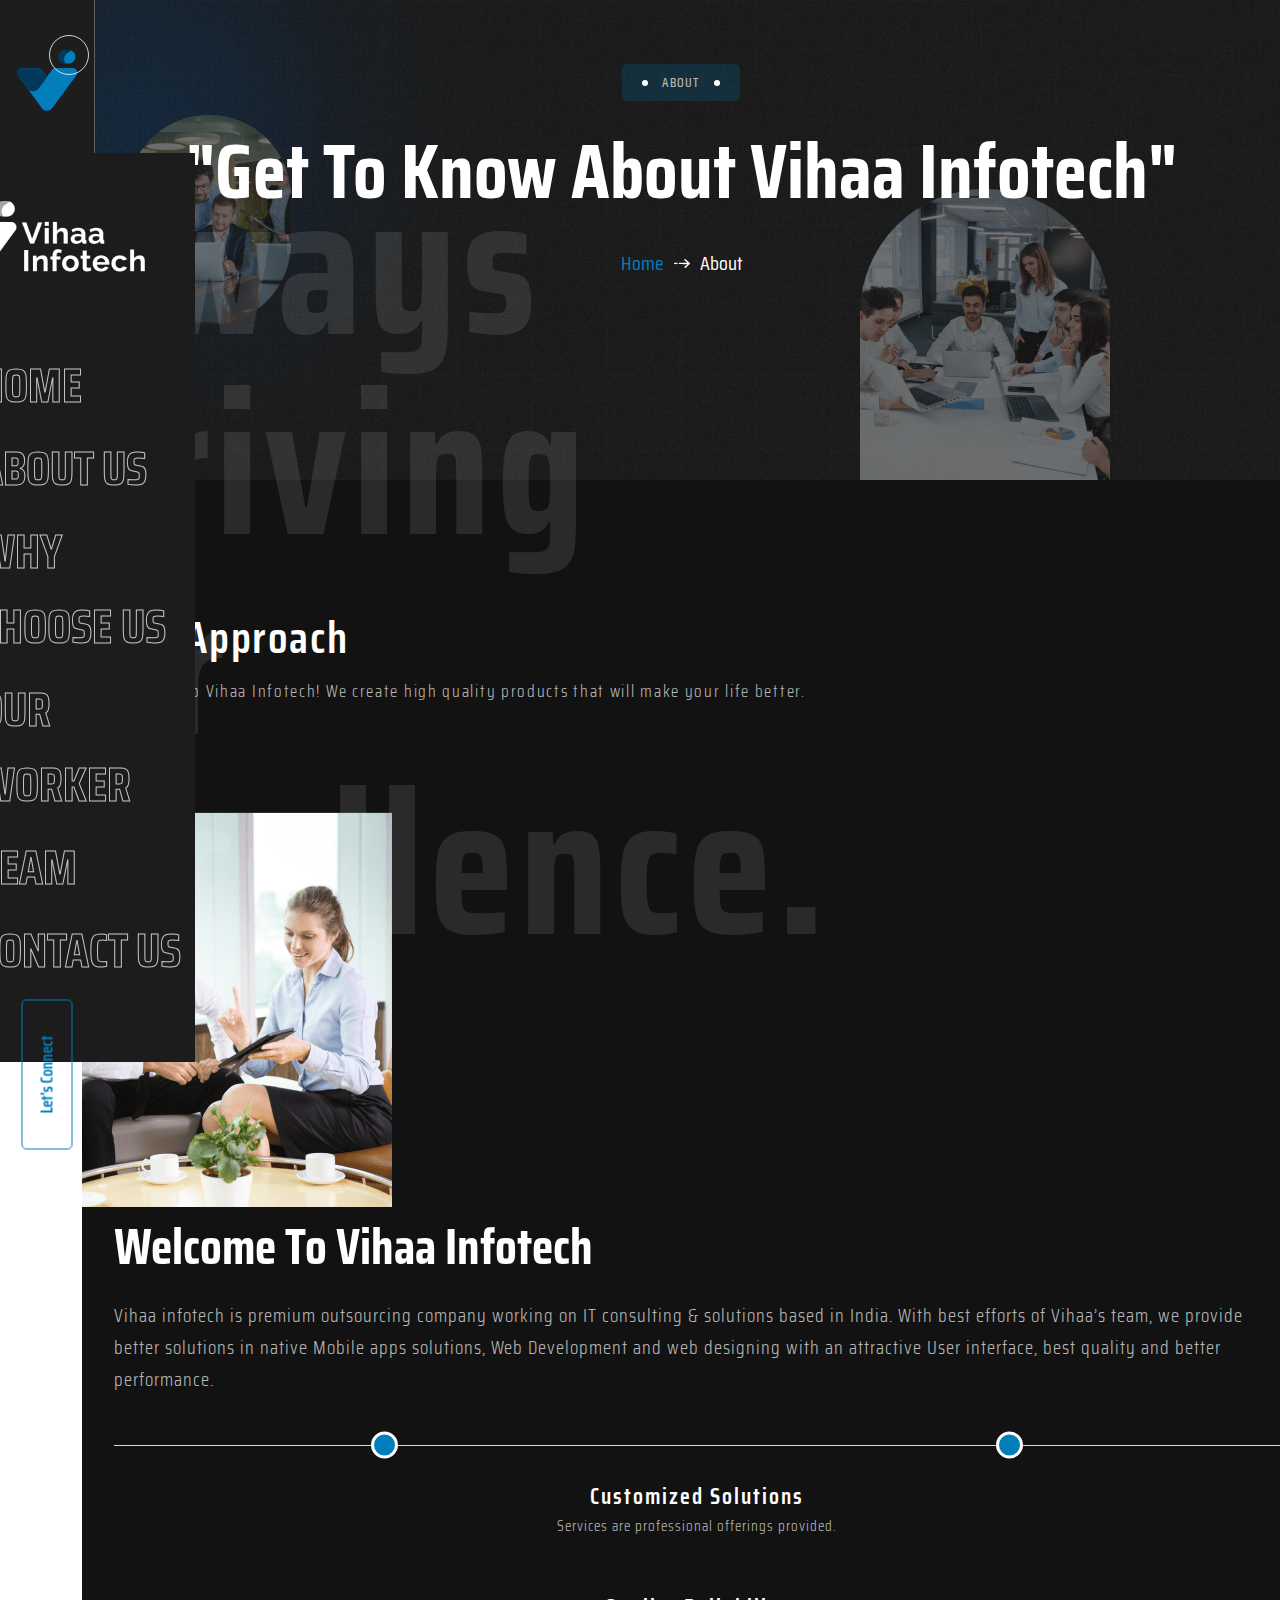
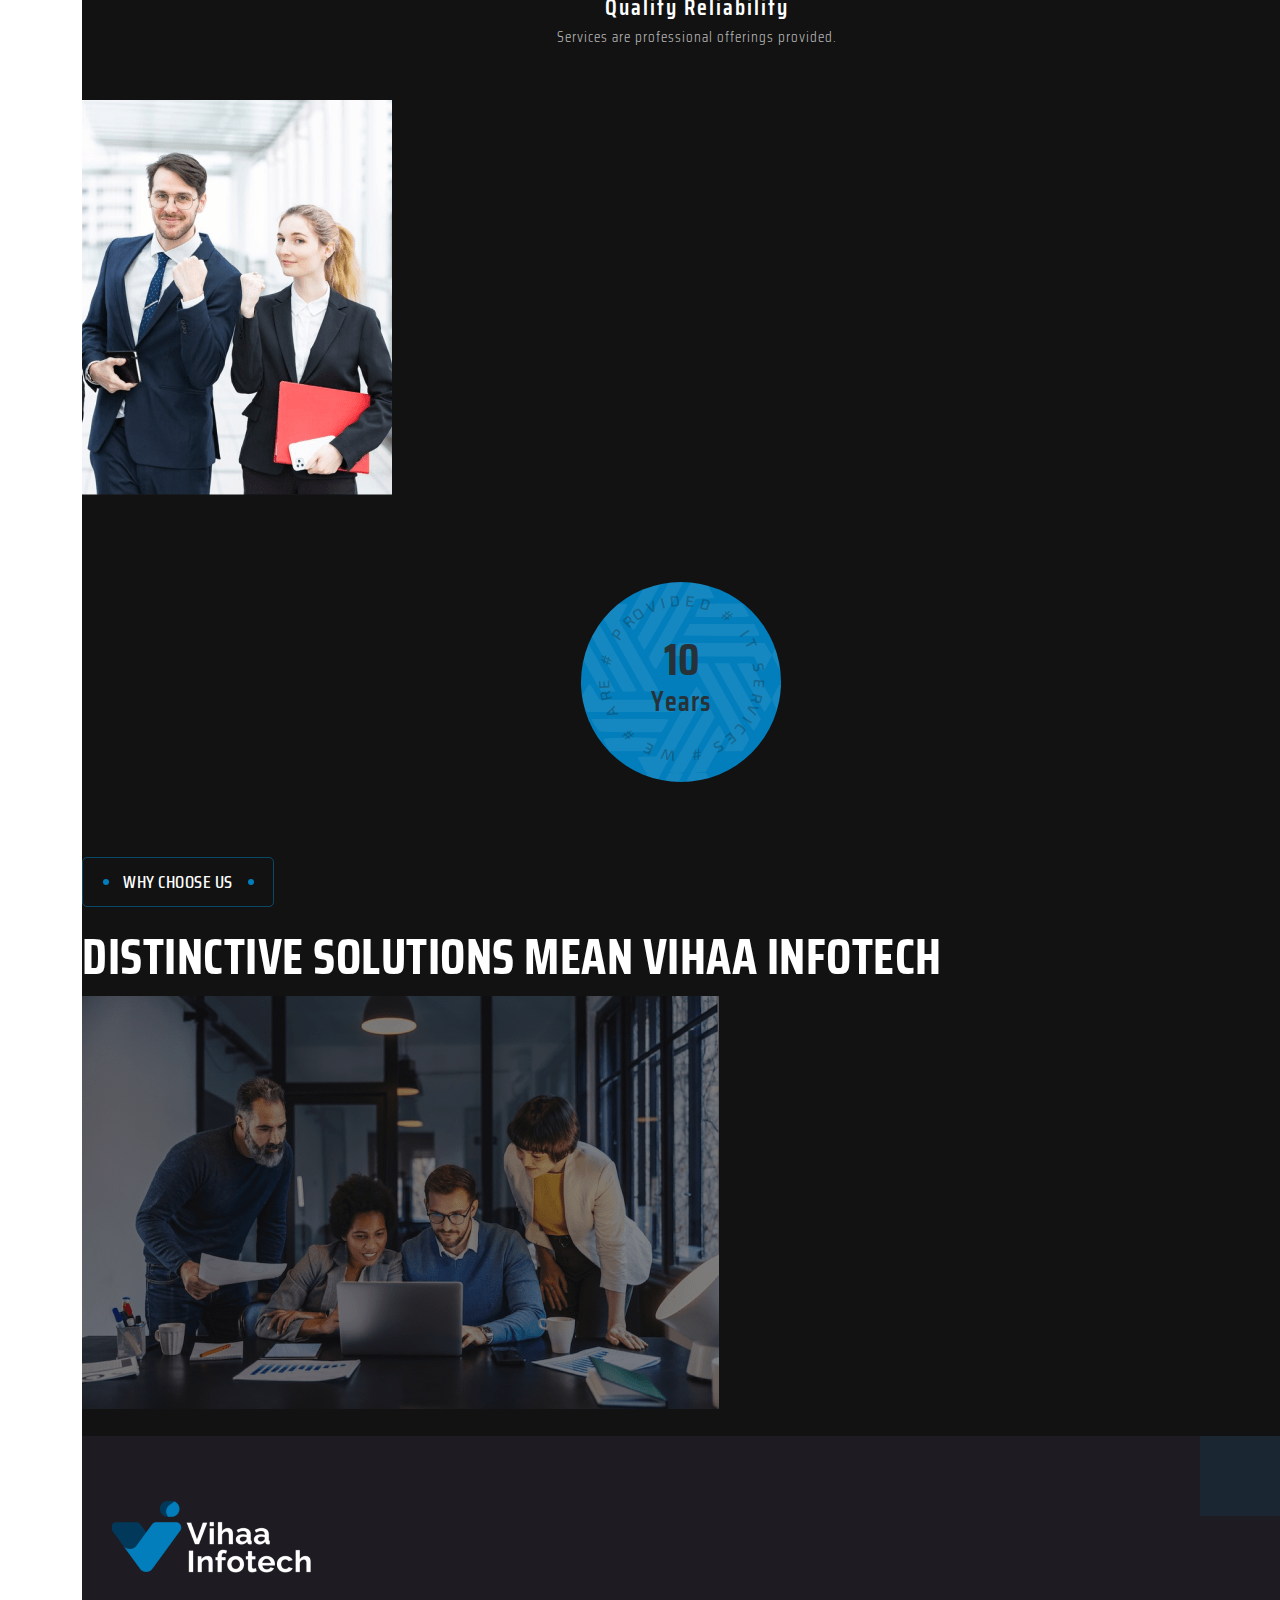
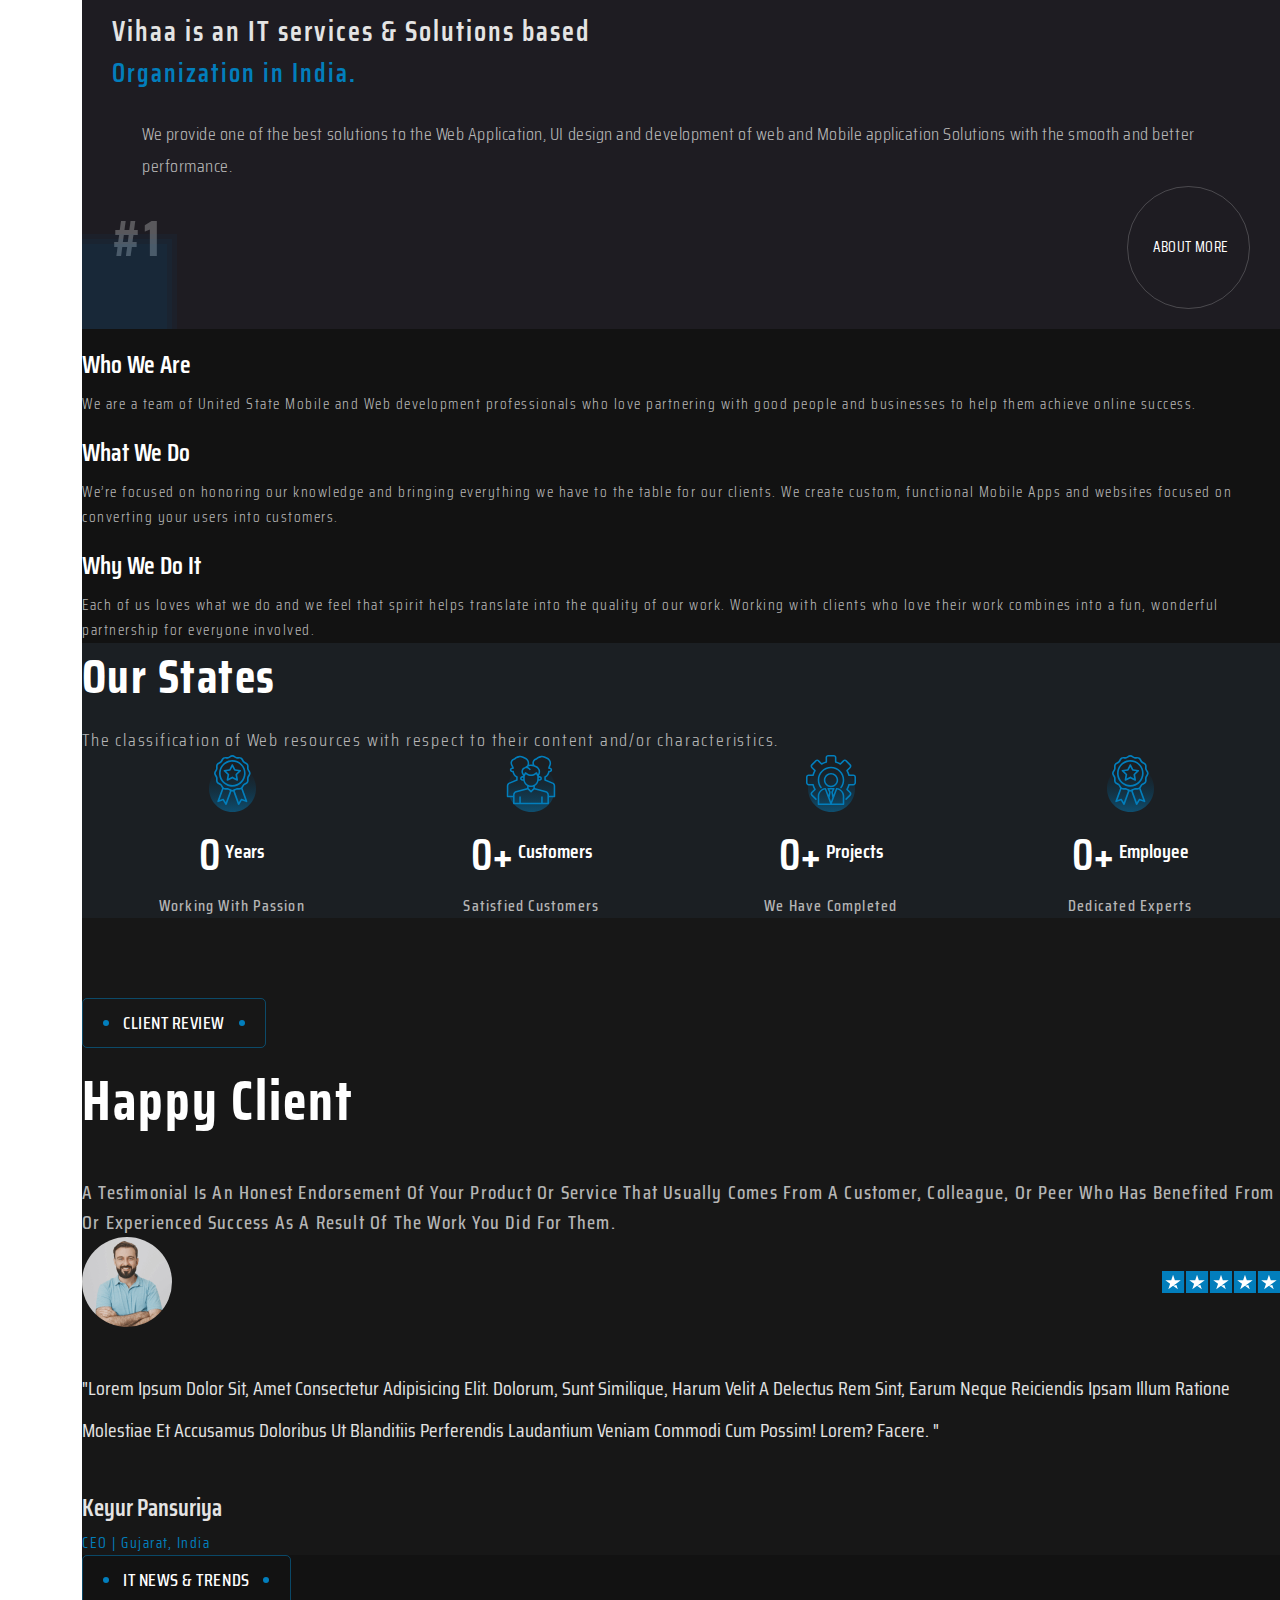
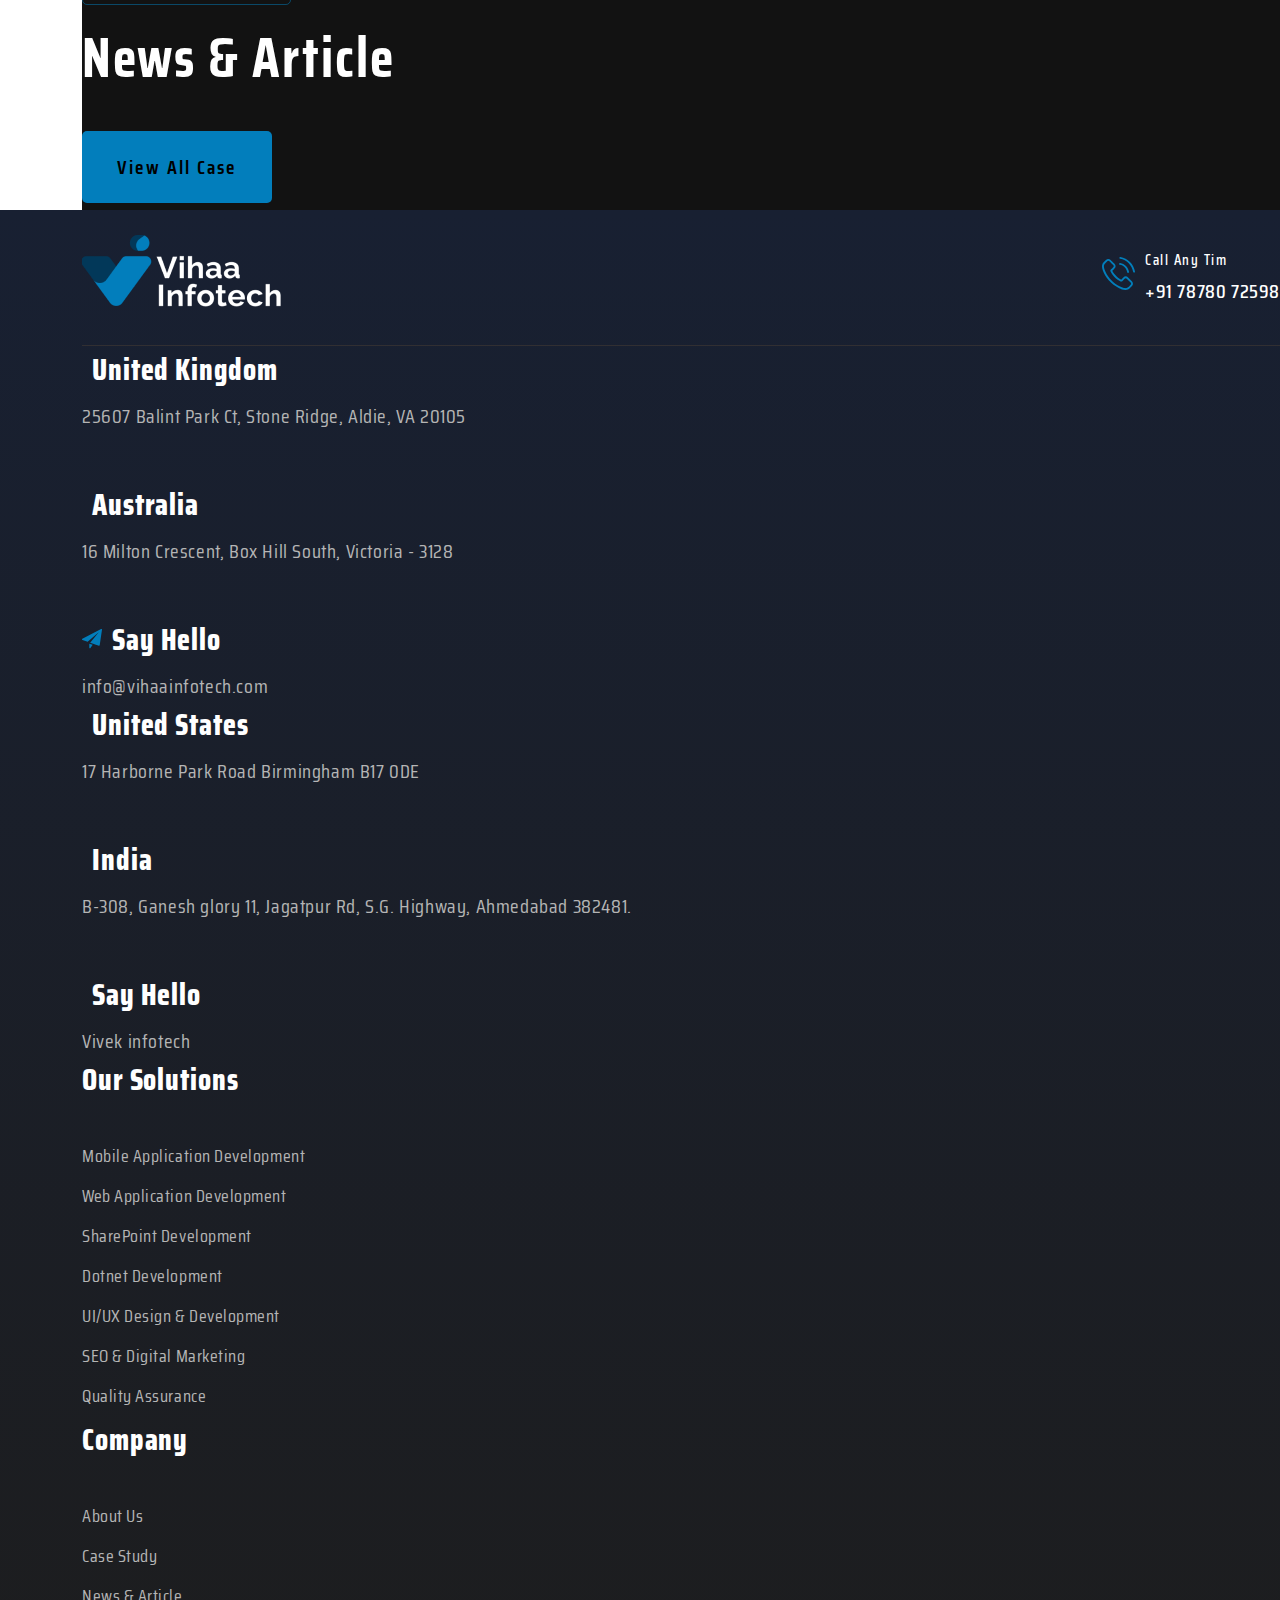
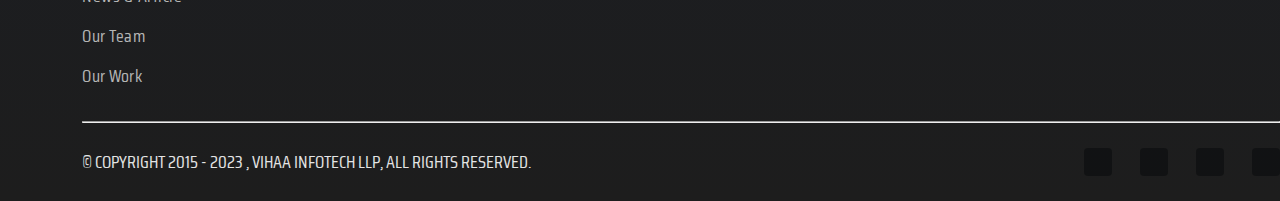
==== About/about.html @ 5bbe5cfe "Satrt About Page" ====
<!DOCTYPE html>
<html lang="en">

<head>
    <meta charset="UTF-8">
    <meta name="viewport" content="width=device-width, initial-scale=1.0">
    <title>About Page</title>
    <link href="https://cdn.jsdelivr.net/npm/bootstrap@5.3.2/dist/css/bootstrap.min.css" rel="stylesheet"
        integrity="sha384-T3c6CoIi6uLrA9TneNEoa7RxnatzjcDSCmG1MXxSR1GAsXEV/Dwwykc2MPK8M2HN" crossorigin="anonymous">
    <link rel="stylesheet" href="https://cdnjs.cloudflare.com/ajax/libs/font-awesome/6.4.2/css/all.min.css"
        integrity="sha512-z3gLpd7yknf1YoNbCzqRKc4qyor8gaKU1qmn+CShxbuBusANI9QpRohGBreCFkKxLhei6S9CQXFEbbKuqLg0DA=="
        crossorigin="anonymous" referrerpolicy="no-referrer" />
    <link rel="stylesheet" href="https://cdnjs.cloudflare.com/ajax/libs/animate.css/4.1.1/animate.min.css" />
    <link rel="stylesheet" href="./about-style.css">
    <link rel="shortcut icon" href="./Image//asset 1.svg" type="image/x-icon">
</head>

<body>
    <header>
        <div class="container-data">
            <!-- 1.Vertical navbar -->
            <div class="scrolling-navbar">
                <img src="./Image/asset 1.svg" alt="logo" class="logo">
                <div>
                    <nav class="navbar">
                        <div class="container-fluid ">
                            <i class="fa-solid fa-bars" data-bs-toggle="offcanvas" data-bs-target="#offcanvasTop"
                                aria-controls="offcanvasTop"></i>
                            <div class="offcanvas offcanvas-top" style="height: 101vh;" tabindex="-1" id="offcanvasTop"
                                aria-labelledby="offcanvasTopLabel">
                                <div class="offcanvas-body">
                                    <div class="offcanvas-header">
                                        <div class="scrolling-navbar-backend">
                                            <img src="./Image/asset 0.png" alt="">
                                        </div>
                                        <div>
                                            <i class="fa-solid fa-xmark" data-bs-dismiss="offcanvas"
                                                aria-label="Close"></i>
                                        </div>
                                    </div>
                                    <div class="offcanvas-center">
                                        <div class="offcanvas-body-navbar">
                                            <ul>
                                                <li>
                                                    <a href="#">Home</a>
                                                </li>
                                                <li>
                                                    <a href="#">About Us</a>
                                                </li>
                                                <li class="offcanvas-body-navbar-option">
                                                    <a href="#"> WHY CHOOSE US <i class="fa-solid fa-plus fa-2xs"></i>
                                                    </a>
                                                </li>
                                                <li class="offcanvas-body-navbar-option-choice">
                                                    <ul>
                                                        <li>
                                                            <a href="">Mobile App Development</a>
                                                        </li>
                                                        <li>
                                                            <a href="">Wev App Development</a>
                                                        </li>
                                                        <li>
                                                            <a href="">Dotnet Development</a>
                                                        </li>
                                                        <li>
                                                            <a href="">UI/UX Design And Development</a>
                                                        </li>
                                                        <li>
                                                            <a href="">SEO And Digital Marketing</a>
                                                        </li>
                                                        <li>
                                                            <a href="">Quality Assurance</a>
                                                        </li>
                                                    </ul>
                                                </li>
                                                <li>
                                                    <a href="#">Our Worker</a>
                                                </li>
                                                <li>
                                                    <a href="#">Team</a>
                                                </li>
                                                <li>
                                                    <a href="#">Contact Us</a>
                                                </li>
                                            </ul>
                                        </div>
                                    </div>
                                </div>
                            </div>
                        </div>
                    </nav>
                </div>
                <div>
                    <button class="whatsapp mb-5"><i class="fa-brands fa-whatsapp px-2"></i>Let's Connect</button>
                </div>
            </div>
            <!-- 2.Horizantal Navbar -->
            <div class="scrolling-navbar-2">
                <nav class="navbar fixed-top"
                    style="background-color: #1d1d1d;border-bottom: 1px solid rgba(255, 255, 255, .3);">
                    <div class="container-fluid">
                        <img src="./Image/asset 2.png" style="max-width: 130px;height: auto;" alt="logo" class="logo">
                        <button class="navbar-toggler" type="button" data-bs-toggle="collapse"
                            data-bs-target="#navbarTogglerDemo01" aria-controls="navbarTogglerDemo01"
                            aria-expanded="false" aria-label="Toggle navigation">
                            <i class="fa-solid fa-bars"></i>
                        </button>

                        <div class="collapse navbar-collapse" id="navbarTogglerDemo01">
                            <br>
                            <div style="height: 100vh;">
                                <div>
                                    <img src="./Image/asset 0.png" alt="">
                                </div>
                                <div class="offcanvas-body-navbar-2">
                                    <ul>
                                        <li>
                                            <a href="#">Home</a>
                                        </li>
                                        <li>
                                            <a href="#">About Us</a>
                                        </li>
                                        <li class="offcanvas-body-navbar-2-option">
                                            <a href="#"> WHY CHOOSE US <i class="fa-sharp fa-regular fa-plus"></i> </a>
                                        </li>
                                        <li class="offcanvas-body-navbar-2-option-choice">
                                            <ul>
                                                <li>
                                                    <a href="">Mobile App Development</a>
                                                </li>
                                                <li>
                                                    <a href="">Wev App Development</a>
                                                </li>
                                                <li>
                                                    <a href="">Dotnet Development</a>
                                                </li>
                                                <li>
                                                    <a href="">UI/UX Design And Development</a>
                                                </li>
                                                <li>
                                                    <a href="">SEO And Digital Marketing</a>
                                                </li>
                                                <li>
                                                    <a href="">Quality Assurance</a>
                                                </li>
                                            </ul>
                                        </li>
                                        <li>
                                            <a href="#">Our Worker</a>
                                        </li>
                                        <li>
                                            <a href="#">Team</a>
                                        </li>
                                        <li>
                                            <a href="#">Contact Us</a>
                                        </li>
                                    </ul>
                                </div>
                            </div>
                        </div>

                    </div>
                </nav>
            </div>
        </div>
    </header>

    <body>
        <div class="about-main-section side">
            <div class="container p-lg-5 p-3">
                <section class="breadcrumbs">
                    <div class="breadcrumb-sm-images">
                        <div class="inner-banner-1">
                            <img src="./Image/asset 3.png" alt="inner banner">
                        </div>
                        <div class="inner-banner-2 ">
                            <img src="./Image/asset 4.png" alt="aboutus">
                        </div>
                    </div>
                    <div class="row">
                        <div class="col-12">
                            <div class="breadcrumb-wrapper">
                                <div class="breadcrumb-cnt">
                                    <span>About</span>
                                    <h1>"Get To Know About Vihaa Infotech"</h1>
                                    <div class="breadcrumb-list">
                                        <a href="../index.html">Home</a>
                                        <img src="./Image/asset 5.svg" alt="breadcrumb arrow">
                                        About
                                    </div>
                                </div>
                            </div>
                        </div>
                    </div>
                </section>
            </div>
        </div>

        <div style="background-color:#121212;color: white;" class="side">
            <div class="container p-lg-5 p-3">
                <div class="row approach-section">
                    <div class="col-12 col-sm-12 col-md-12 col-lg-9 ">
                        <div class="approach-section-titel">
                            <h1>Our Approach</h1>
                            <p>Welcome to Vihaa Infotech! We create high quality products that will make your life
                                better.</p>
                        </div>
                        <br>
                        <div class="row gx-0">
                            <div class="col-12 col-sm-12 col-md-6 col-lg-6 col-xl-5">
                                <div class="approach-section-sub-image ">
                                    <img src="./Image/asset 6.png" class="w-100" alt="">
                                </div>
                            </div>
                            <div class="col-12 col-sm-12 col-md-6 col-lg-6 col-xl-7">
                                <div class="approach-section-details">
                                    <h1>Welcome To Vihaa Infotech</h1>
                                    <p>Vihaa infotech is premium outsourcing company working on IT consulting &
                                        solutions based in India. With best efforts of Vihaa’s team, we provide better
                                        solutions in native Mobile apps solutions, Web Development and web designing
                                        with an attractive User interface, best quality and better performance.</p>
                                    <div class="devider">
                                    </div>
                                    <div class="row">
                                        <div class="col-12 col-sm-6 col-md-6 col-lg-6 col-xl-6  about-feature">
                                            <h5>Customized Solutions</h5>
                                            <p>Services are professional offerings provided.</p>
                                        </div>
                                        <div class="col-12 col-sm-6 col-md-6 col-lg-6 col-xl-6 about-feature">
                                            <h5>Quality Reliability</h5>
                                            <p>Services are professional offerings provided.</p>
                                        </div>
                                    </div>
                                </div>
                            </div>
                        </div>
                    </div>
                    <div class="col-12 col-sm-12 col-md-12 col-lg-3 ">
                        <div class="row">
                            <div class="col-12 col-sm-6 col-md-6 col-lg-12 col-xl-12">
                                <div class="approach-section-image">
                                    <img src="./Image/asset 7.png" class="w-100" alt="">
                                </div>
                            </div>
                            <div class="col-12 col-sm-6 col-md-6 col-lg-12 col-xl-12">
                                <div class="about-experience">
                                    <div class="about-experience-image">
                                        <img src="./Image/asset 8.png" alt="">
                                    </div>
                                    <div class="about-exp-text">
                                        <h3>10</h3>
                                        <span>
                                            Years
                                        </span>
                                    </div>
                                </div>
                            </div>
                        </div>
                    </div>
                </div>
                <br><br><br>
                <div class="choose-section pb-5">
                    <div class="row gy-3">
                        <div class="col-12 col-sm-12 col-md-12 col-lg-6">
                            <div class="choose-section-titel">
                                <span>WHY CHOOSE US</span>
                                <h1>DISTINCTIVE SOLUTIONS MEAN VIHAA INFOTECH</h1>
                            </div>
                        </div>
                        <div class="col-12 col-sm-12 col-md-12 col-lg-6">
                            <div class="choose-section-image">
                                <img src="./Image/asset 9.png" class="w-100" alt="">
                            </div>
                        </div>
                    </div>
                    <div class="row gy-3">
                        <div class="col-12 col-sm-12 col-md-12 col-lg-7 col-xl-7">
                            <div class="choose-left-content">
                                <div class="choose-left-vector">
                                    <img src="./Image/asset 10.svg" class="choose-left-vector-down" lalt="">
                                    <img src="./Image/asset 11.svg" class="choose-left-vector-top" alt="">
                                </div>
                                <div class="choose-icon">
                                    <img src="./Image/asset 2.png" alt="">
                                </div>
                                <br>
                                <h4>Vihaa is an IT services & Solutions based <br>
                                    <span>Organization in India.</span>
                                </h4>
                                <p>We provide one of the best solutions to the Web Application, UI design and
                                    development of web and Mobile application Solutions with the smooth and better
                                    performance.</p>
                                <div class="s1">
                                    <h1>#1</h1>
                                </div>
                                <div class="about-choose-btn">
                                    <a href="">
                                        <i class="fa-solid fa-arrow-right"></i>
                                        About More
                                    </a>
                                </div>
                            </div>
                        </div>
                        <div class="col-12 col-sm-12 col-md-12 col-lg-4 col-xl-3">
                            <div class="choose-contect">
                                <h3>Who We Are</h3>
                                <p>We are a team of United State Mobile and Web development professionals who love
                                    partnering with good people and businesses to help them achieve online success.</p>
                            </div>
                            <div class="choose-contect">
                                <h3>What We Do</h3>
                                <p>We’re focused on honoring our knowledge and bringing everything we have to the table
                                    for our clients. We create custom, functional Mobile Apps and websites focused on
                                    converting your users into customers.</p>
                            </div>
                            <div class="choose-contect">
                                <h3>Why We Do It</h3>
                                <p>Each of us loves what we do and we feel that spirit helps translate into the quality
                                    of our work. Working with clients who love their work combines into a fun, wonderful
                                    partnership for everyone involved.</p>
                            </div>
                        </div>
                    </div>
                </div>
            </div>
        </div>


        <div style="background-color:#1B1F23;color: white;" class="side">
            <div class="container p-lg-5 p-3">
                <div class="row pt-5 pb-5">
                    <div class="col-12 col-sm-12 col-md-12 col-lg-12 col-xl-3 pt-lg-5">
                        <div class="state-titel">
                            <h1>Our States</h1>
                            <p>The classification of Web resources with respect to their content and/or characteristics.
                            </p>
                        </div>
                    </div>
                    <div class="col-12 col-sm-12 col-md-12 col-lg-12 col-xl-8  ">
                        <div class="counter-area mt-5">
                            <ul>
                                <li>
                                    <div class="single-counter">
                                        <div class="icon">
                                            <img src="./Image/asset 15.svg" alt="">
                                        </div>
                                        <div class="content">
                                            <div class="number">
                                                <h3 class="counter" keyur="15">0</h3>
                                                <span>Years</span>
                                            </div>
                                            <p>Working With Passion</p>
                                        </div>
                                    </div>
                                </li>
                                <li>
                                    <div class="single-counter">
                                        <div class="content">
                                            <div class="icon">
                                                <img src="./Image/asset 13.svg" alt="">
                                            </div>
                                            <div class="number">
                                                <h3 class="counter" keyur="50">0</h3>
                                                <h3 class="ml-5">+</h3>
                                                <span>customers</span>
                                            </div>
                                            <p>Satisfied Customers</p>
                                        </div>
                                    </div>
                                </li>
                                <li>
                                    <div class="single-counter">
                                        <div class="content">
                                            <div class="icon">
                                                <img src="./Image/asset 14.svg" alt="">
                                            </div>
                                            <div class="number">
                                                <h3 class="counter" keyur="127">0</h3>
                                                <h3 class="ml-5">+</h3>
                                                <span>Projects</span>
                                            </div>
                                            <p>We Have Completed</p>
                                        </div>
                                    </div>
                                </li>
                                <li>
                                    <div class="single-counter">
                                        <div class="content">
                                            <div class="icon">
                                                <img src="./Image/asset 15.svg" alt="">
                                            </div>
                                            <div class="number">
                                                <h3 class="counter" keyur="20">0</h3>
                                                <h3 class="ml-5">+</h3>
                                                <span>Employee</span>
                                            </div>
                                            <p>Dedicated Experts </p>
                                        </div>
                                    </div>
                                </li>
                            </ul>
                        </div>
                    </div>
                </div>
            </div>
        </div>

        <!-- <div class="side">
            <div class="customer-section p-lg-5 p-3">
                <div class="customer-section-titel">
                    <h1>We Take Care Of More Than 50+ Customers</h1>
                </div>
            </div>
        </div>

        <div style="background-color:black;color: white;" class="side">
        Lorem ipsum dolor sit amet, consectetur adipisicing elit. Magnam numquam, cumque porro voluptatum ex asperiores placeat odio impedit totam laudantium est temporibus atque, iure cum. Cumque molestias esse labore odio corporis culpa quaerat laudantium. Quam numquam vero, neque aspernatur dolorum laboriosam officiis odio illo, porro error voluptatum tenetur pariatur iusto?
        </div> -->



        <div style="background-color: #171717; color: white;" class="side">
            <div class="container p-lg-5 p-4">
                <div class="row g-5 pt-5 pb-5">
                    <div class="col-12 col-sm-12 col-md-12 col-lg-4">
                        <div class="client-section">
                            <div class="client-section-titel">
                                <span>
                                    CLIENT REVIEW
                                </span>
                                <h1>Happy Client</h1>
                                <p>A testimonial is an honest endorsement of your product or service that usually comes
                                    from
                                    a customer, colleague, or peer who has benefited from or experienced success as a
                                    result
                                    of the work you did for them.</p>
                            </div>
                        </div>
                    </div>
                    <div class="col-12 col-sm-12 col-md-12 col-lg-8">
                        <div class="client-details">
                            <div class="clinet-image">
                                <img src="./Image/asset 39.png" alt="">
                            </div>
                            <div class="client-review">
                                <img src="./Image/asset 36.svg" alt="">
                            </div>
                        </div>
                        <div class="client-review-details">
                            <p>"Lorem ipsum dolor sit, amet consectetur adipisicing elit. Dolorum, sunt similique, harum
                                velit a delectus rem sint, earum neque reiciendis ipsam illum ratione molestiae et
                                accusamus
                                doloribus ut blanditiis perferendis laudantium veniam commodi cum possim! Lorem? Facere.
                                "
                            </p>
                        </div>
                        <div class="author-contect">
                            <h4>Keyur Pansuriya</h4>
                            <span>CEO | Gujarat, India</span>
                        </div>

                    </div>
                </div>
            </div>
        </div>

        <div style="background-color: #121212; color: white;" class="side">
            <div class="container p-lg-5 p-3">
                <div class="news-section">
                    <span>IT NEWS & TRENDS</span>
                    <div class="row">
                        <div class="col-12 col-sm-12 col-md-8 col-lg-8 col-xl-9">
                            <div class="news-section-titel">
                                <h1>News & Article</h1>
                            </div>
                        </div>
                        <div class="col-12 col-sm-12  col-md-4 col-lg-4 col-xl-3">
                            <div class="news-section-btn">
                                <a href="#">View All Case</a>
                            </div>
                        </div>
                    </div>
                </div>





















            </div>
        </div>

      

    </body>

    
    <footer>
        <div class="side">
            <div class="container p-lg-5 p-3 ">
                <div class="footer-header">
                    <div class="footer-header-logo">
                        <img src="./Image/asset 2.png" alt="">
                    </div>
                    <div>
                        <div class="footer-header-contect">
                            <div>
                                <svg width="33" height="33" viewBox="0 0 33 33" xmlns="http://www.w3.org/2000/svg"
                                    class=".contact-icon">
                                    <g clip-path="url(#clip0_1999_295)">
                                        <path
                                            d="M26.0808 20.4417C25.4052 19.7383 24.5903 19.3622 23.7267 19.3622C22.87 19.3622 22.0481 19.7313 21.3447 20.4348L19.1438 22.6287C18.9627 22.5312 18.7816 22.4407 18.6075 22.3501C18.3568 22.2248 18.12 22.1063 17.918 21.981C15.8564 20.6716 13.9828 18.9652 12.1859 16.7573C11.3153 15.6569 10.7302 14.7305 10.3054 13.7903C10.8765 13.2679 11.4058 12.7247 11.9212 12.2023C12.1162 12.0073 12.3113 11.8053 12.5063 11.6103C13.9689 10.1477 13.9689 8.25321 12.5063 6.79058L10.6049 4.88917C10.3889 4.67326 10.1661 4.45038 9.95713 4.22751C9.53923 3.79569 9.10045 3.34993 8.64773 2.93204C7.97214 2.26341 7.16421 1.9082 6.3145 1.9082C5.46478 1.9082 4.64293 2.26341 3.94644 2.93204C3.93947 2.939 3.93947 2.939 3.93251 2.94597L1.56445 5.33492C0.672947 6.22643 0.164512 7.31295 0.0530735 8.57359C-0.114084 10.6073 0.484896 12.5018 0.944577 13.7415C2.07289 16.7852 3.75839 19.606 6.27271 22.6287C9.32332 26.2713 12.9938 29.1478 17.1867 31.1746C18.7886 31.9338 20.9268 32.8323 23.3158 32.9855C23.462 32.9924 23.6152 32.9994 23.7545 32.9994C25.3634 32.9994 26.7146 32.4213 27.7733 31.2721C27.7802 31.2582 27.7942 31.2512 27.8011 31.2373C28.1633 30.7985 28.5812 30.4015 29.02 29.9767C29.3195 29.6911 29.6259 29.3916 29.9254 29.0782C30.6149 28.3608 30.9771 27.525 30.9771 26.6683C30.9771 25.8047 30.608 24.9759 29.9045 24.2794L26.0808 20.4417ZM28.5742 27.7758C28.5673 27.7758 28.5673 27.7827 28.5742 27.7758C28.3026 28.0683 28.024 28.3329 27.7245 28.6255C27.2718 29.0573 26.8121 29.51 26.3803 30.0184C25.6768 30.7707 24.848 31.1259 23.7615 31.1259C23.657 31.1259 23.5456 31.1259 23.4411 31.1189C21.3726 30.9866 19.4503 30.1786 18.0085 29.4891C14.0664 27.5807 10.6049 24.8714 7.72837 21.4377C5.35334 18.5752 3.76535 15.9285 2.71366 13.0868C2.06592 11.3526 1.82912 10.0014 1.93359 8.72682C2.00324 7.91193 2.31666 7.23633 2.89474 6.65825L5.26976 4.28323C5.61104 3.96284 5.97322 3.78872 6.32843 3.78872C6.76721 3.78872 7.12242 4.05339 7.3453 4.27626C7.35226 4.28323 7.35923 4.29019 7.36619 4.29716C7.79105 4.69415 8.19501 5.10508 8.61987 5.54387C8.83578 5.76675 9.05866 5.98962 9.28153 6.21946L11.1829 8.12087C11.9212 8.85915 11.9212 9.54171 11.1829 10.28C10.981 10.482 10.7859 10.6839 10.584 10.879C9.99891 11.4779 9.44173 12.0351 8.83578 12.5784C8.82185 12.5923 8.80792 12.5993 8.80096 12.6132C8.20198 13.2122 8.31342 13.7972 8.43878 14.1942C8.44575 14.2151 8.45271 14.236 8.45968 14.2569C8.95418 15.4549 9.65067 16.5832 10.7093 17.9274L10.7163 17.9344C12.6386 20.3024 14.6654 22.1481 16.9011 23.562C17.1867 23.7431 17.4792 23.8894 17.7578 24.0287C18.0085 24.154 18.2453 24.2724 18.4473 24.3978C18.4752 24.4117 18.503 24.4326 18.5309 24.4465C18.7677 24.5649 18.9906 24.6207 19.2204 24.6207C19.7985 24.6207 20.1607 24.2585 20.2791 24.1401L22.6611 21.7581C22.8979 21.5213 23.274 21.2357 23.7128 21.2357C24.1446 21.2357 24.4998 21.5074 24.7157 21.7442C24.7227 21.7511 24.7227 21.7511 24.7296 21.7581L28.5673 25.5958C29.2847 26.3062 29.2847 27.0375 28.5742 27.7758Z" />
                                        <path
                                            d="M17.8345 7.85011C19.6593 8.15656 21.3169 9.02021 22.6403 10.3435C23.9636 11.6669 24.8203 13.3245 25.1337 15.1493C25.2103 15.609 25.6073 15.9294 26.06 15.9294C26.1157 15.9294 26.1645 15.9224 26.2202 15.9154C26.7356 15.8319 27.0769 15.3443 26.9933 14.8289C26.6172 12.621 25.5725 10.6082 23.9775 9.01324C22.3826 7.41829 20.3697 6.37355 18.1618 5.99745C17.6464 5.91387 17.1659 6.25515 17.0753 6.76359C16.9848 7.27202 17.3191 7.76653 17.8345 7.85011Z" />
                                        <path
                                            d="M32.9619 14.557C32.3421 10.9213 30.6287 7.61301 27.996 4.98029C25.3633 2.34757 22.055 0.634209 18.4193 0.0143347C17.9108 -0.0762086 17.4303 0.272035 17.3397 0.780471C17.2562 1.29587 17.5974 1.77645 18.1128 1.86699C21.3585 2.41722 24.3185 3.95645 26.6727 6.30362C29.0268 8.65774 30.5591 11.6178 31.1093 14.8634C31.1859 15.3231 31.5829 15.6435 32.0356 15.6435C32.0913 15.6435 32.1401 15.6365 32.1958 15.6296C32.7042 15.553 33.0525 15.0654 32.9619 14.557Z" />
                                    </g>
                                </svg>
                            </div>
                            <div class="contact-icon-number">
                                <p>Call Any Tim</p>
                                <h6>
                                    <a href="tel:+91 78780 72598">+91 78780 72598</a>
                                </h6>
                            </div>
                        </div>
                    </div>
                </div>
                <div class="footer-center">
                    <div class="row pt-5 gy-5">
                        <div class="col-12 col-sm-12 col-md-12 col-lg-6 col-xl-6">
                            <div class="row gx-4 gy-5">
                                <div class="col-12 col-sm-12 col-md-6 col-lg-6 col-xl-6">
                                    <div class="footer-center-contect">
                                        <h4>
                                            <img src="./Home/Image/asset 58.png" alt="">
                                            United Kingdom
                                        </h4>
                                        <h6> 25607 Balint Park Ct, Stone Ridge, Aldie, VA 20105</h6>
                                    </div>
                                    <br><br>
                                    <div class="footer-center-contect">
                                        <h4>
                                            <img src="./Home/Image/asset 60.png" alt="">
                                            Australia
                                        </h4>
                                        <h6>16 Milton Crescent, Box Hill South, Victoria - 3128</h6>
                                    </div>
                                    <br><br>
                                    <div class="footer-center-contect">
                                        <h4>
                                            <svg width="20" height="20" viewBox="0 0 20 20"
                                                xmlns="http://www.w3.org/2000/svg" style="fill: #027EBC;">
                                                <path
                                                    d="M7.29163 14.6767V18.5417C7.29227 18.6731 7.33422 18.8009 7.41154 18.9071C7.48886 19.0133 7.59764 19.0924 7.72245 19.1334C7.84727 19.1743 7.9818 19.1749 8.10699 19.1351C8.23217 19.0954 8.34167 19.0172 8.41997 18.9117L10.6808 15.8351L7.29163 14.6767ZM19.7375 0.115895C19.6436 0.0490233 19.533 0.00942685 19.418 0.00148505C19.303 -0.00645676 19.188 0.0175656 19.0858 0.0708953L0.3358 9.86256C0.227918 9.91958 0.13903 10.0069 0.0800422 10.1137C0.0210548 10.2205 -0.00546466 10.3422 0.00373833 10.4639C0.0129413 10.5855 0.0574664 10.7019 0.131849 10.7986C0.206232 10.8953 0.307236 10.9683 0.422467 11.0084L5.63497 12.7901L16.7358 3.2984L8.1458 13.6476L16.8816 16.6334C16.9683 16.6625 17.0603 16.6723 17.1512 16.6622C17.2421 16.652 17.3296 16.6221 17.4078 16.5746C17.4859 16.527 17.5526 16.463 17.6034 16.3869C17.6542 16.3108 17.6877 16.2246 17.7016 16.1342L19.9933 0.717562C20.0103 0.603437 19.9953 0.486844 19.9502 0.380665C19.905 0.274486 19.8314 0.182855 19.7375 0.115895Z" />
                                            </svg>
                                            Say Hello
                                        </h4>
                                        <a href="#">
                                            info@vihaainfotech.com
                                        </a>
                                    </div>
                                </div>
                                <div class="col-12 col-sm-12 col-md-6 col-lg-6 col-xl-6">
                                    <div class="footer-center-contect">
                                        <h4>
                                            <img src="./Home/Image/asset 59.png" alt="">
                                            United States
                                        </h4>
                                        <h6>17 Harborne Park Road Birmingham B17 0DE</h6>
                                    </div>
                                    <br><br>
                                    <div class="footer-center-contect">
                                        <h4>
                                            <img src="./Home/Image/asset 61.png" alt="">
                                            India
                                        </h4>
                                        <h6>B-308, Ganesh glory 11, Jagatpur Rd, S.G. Highway, Ahmedabad 382481.</h6>
                                    </div>
                                    <br><br>
                                    <div class="footer-center-contect">
                                        <h4>
                                            <img src="./Home/Image/asset 62.svg" alt="">
                                            Say Hello
                                        </h4>
                                        <a href="#">
                                            Vivek infotech
                                        </a>
                                    </div>
                                </div>
                            </div>
                        </div>
                        <div class="col-12 col-sm-12 col-md-12 col-lg-6 col-xl-6">
                            <div class="row gx-4 gy-5">
                                <div class="col-12 col-sm-12 col-md-6 col-lg-9 col-xl-9">
                                    <div class="footer-center-contect-info">
                                        <h4>
                                            Our Solutions
                                        </h4>
                                        <br>
                                        <a href="#">Mobile Application Development</a>
                                        <br>
                                        <a href="#">Web Application Development</a>
                                        <br>
                                        <a href="#">SharePoint Development</a>
                                        <br>
                                        <a href="#">Dotnet Development</a>
                                        <br>
                                        <a href="#">UI/UX Design & Development</a>
                                        <br>
                                        <a href="#">SEO & Digital Marketing</a>
                                        <br>
                                        <a href="#">Quality Assurance</a>
                                    </div>
                                </div>
                                <div class="col-12 col-sm-12 col-md-6 col-lg-3 col-xl-3">
                                    <div class="footer-center-contect-info">
                                        <h4>
                                            Company
                                        </h4>
                                        <br>
                                        <a href="#">About Us</a>
                                        <br>
                                        <a href="#">Case Study</a>
                                        <br>
                                        <a href="#">News & Article</a>
                                        <br>
                                        <a href="#">Our Team</a>
                                        <br>
                                        <a href="#">Our Work</a>
                                    </div>
                                </div>
                            </div>
                        </div>
                    </div>
                </div>
                <br>
                <hr>
                <div class="footer-end">
                    <div class="copyright">
                        © COPYRIGHT 2015 - 2023 , VIHAA INFOTECH LLP, ALL RIGHTS RESERVED.
                    </div>
                    <div class="footer-social-media-icon">
                        <ul>
                            <li>
                                <a href="#" target="_blank" rel="noopener noreferrer">
                                    <i class="fa-brands fa-facebook-f"></i>
                                </a>
                            </li>
                            <li>
                                <a href="#" target="_blank" rel="noopener noreferrer">
                                    <i class="fa-brands fa-instagram"></i>
                                </a>
                            </li>
                            <li>
                                <a href="#" target="_blank" rel="noopener noreferrer">
                                    <i class="fa-brands fa-linkedin-in"></i>
                                </a>
                            </li>
                            <li>
                                <a href="#" target="_blank" rel="noopener noreferrer">
                                    <i class="fa-brands fa-twitter"></i>
                                </a>
                            </li>
                        </ul>
                    </div>
                </div>
            </div>
        </div>
    </footer>



    <script src="./Home/custom.js"></script>
    <script src="https://cdn.jsdelivr.net/npm/bootstrap@5.3.2/dist/js/bootstrap.bundle.min.js"
        integrity="sha384-C6RzsynM9kWDrMNeT87bh95OGNyZPhcTNXj1NW7RuBCsyN/o0jlpcV8Qyq46cDfL"
        crossorigin="anonymous"></script>
</body>

</html>
---- About/about-style.css ----
@import url('https://fonts.googleapis.com/css2?family=Saira+Condensed:wght@100&display=swap');
@import url('https://fonts.googleapis.com/css2?family=Saira+Condensed:wght@200&display=swap');
@import url('https://fonts.googleapis.com/css2?family=Saira+Condensed:wght@300&display=swap');
@import url('https://fonts.googleapis.com/css2?family=Saira+Condensed:wght@700&display=swap');

* {
    margin: 0;
    padding: 0;
    box-sizing: border-box;
    font-family: 'Saira Condensed', sans-serif;
}

.navbar-toggler {
    outline: none;
    box-shadow: none;
    border: 0cap;
}

.navbar-toggler:focus {
    outline: 0;
    box-shadow: none;
}

.container-data {
    width: 100%;
}

.scrolling-navbar {
    background: linear-gradient(#1d1d1d, #1d1d1d);
    padding: 50px 22px;
    background-color: transparent;
    z-index: 2;
    transition: .55s ease;
    display: flex;
    height: 100vh;
    justify-content: space-between;
    flex-direction: column;
    align-items: center;
    border-right: 1px solid rgba(255, 255, 255, .3);
    border-bottom: 1px solid rgba(255, 255, 255, .3);
    position: fixed;
    max-width: 95px;
}

.fa-bars {
    height: 42px;
    width: 42px;
    border: 2px solid white;
    display: flex;
    align-items: center;
    justify-content: center;
    border-radius: 15px;
    cursor: pointer;
    transition: .5s;
    color: azure;
}

.fa-bars:hover {
    color: #027EBC;
    border: 2px solid #027EBC;
}

.whatsapp {
    font-weight: 600;
    font-size: 17px;
    line-height: 27px;
    display: inline-block;
    color: #027EBC;
    border: 1px solid #027EBC;
    transform: rotate(-90deg);
    white-space: nowrap;
    padding: 11px 35px;
    transition: .5s;
    position: relative;
    overflow: hidden;
    z-index: 1;
    border-radius: 5px;
    background-color: transparent;
    margin-top: -50rem;
}

.whatsapp:hover {
    background-color: #027EBC;
    color: white;
}

@media only screen and (max-width: 988px) {

    .scrolling-navbar {
        display: none;
    }

    .scrolling-navbar-2 {
        display: contents;
        background: linear-gradient(#1d1d1d, #1d1d1d);
        background-color: transparent;
        z-index: 2;
        transition: .55s ease;
        border-right: 1px solid rgba(255, 255, 255, .3);
        border-bottom: 1px solid rgba(255, 255, 255, .3);
        position: fixed;
    }
}

@media screen and (min-width:989px) and (max-width: 3000px) {

    .scrolling-navbar-2 {
        display: none;
    }
}

/* Vertical Navabar */

.offcanvas {
    background-color: #1C1C1C;
    color: #FFFFFF;
    transition: .6s;
    transition-timing-function: linear;
    opacity: 1;
}


.offcanvas::before {
    content: "Always Striving For Excellence.";
    position: absolute;
    top: 35%;
    right: 10%;
    transform: translateY(-50%);
    display: block;
    font-size: 200px;
    font-weight: 700;
    line-height: 1;
    color: white;
    opacity: .1;
    z-index: 1;
    width: 100%;
    max-width: 1000px;
    margin-left: auto;
    margin-right: 0;
    height: 300px;
    letter-spacing: 5px;
    text-align: right;
    z-index: -1;
}


.offcanvas-header {
    padding: 3rem;
}

.fa-xmark {
    position: absolute;
    right: 5%;
    top: 35px;
    opacity: 1;
    cursor: pointer;
    border: 1px solid white;
    padding: 5px;
    border-radius: 50%;
    width: 40px;
    height: 40px;
    text-align: center;
    line-height: 30px;
    opacity: .8;
}

.fa-xmark:hover {
    background-color: white;
    color: black;

}

.offcanvas-center {
    padding-left: 5rem;
}

.offcanvas-body-navbar ul {
    float: none;
    text-align: left;
    padding: 10px 0;
    margin-bottom: 0;
    width: 100%;
    max-width: 500px;
    margin-left: 0;
    margin-right: auto;
    list-style: none;
}

.offcanvas-body-navbar ul li a {
    padding: 4px 0;
    display: inline-block;
    font-size: 3rem;
    font-weight: 700;
    color: white;
    transition: all .6s ease;
    font-style: normal;
    text-decoration: none;
    transition: all .55s ease;
    position: relative;
    text-transform: uppercase;
    -webkit-text-stroke: 1px rgba(221, 221, 221, .8666666667);
    color: transparent;
}

.offcanvas-body-navbar ul li a:hover {
    color: white;
}

.offcanvas-body-navbar ul li a:active {
    -webkit-text-stroke: 1px rgba(221, 221, 221, .8666666667);
    color: transparent;
}

.offcanvas-body-navbar-option ul li {
    padding-left: 2rem;
}

.offcanvas-body-navbar-option-choice ul li a {
    font-size: 22px;
    font-weight: 400;
    padding: 7px 5px;
    font-style: normal;
    text-transform: capitalize;
    -webkit-text-stroke: unset;
    -webkit-text-fill-color: unset;
    color: white;

}

.fa-plus {
    position: absolute;
    left: 115%;
    top: 35px;
    font-size: 20px;
    font-weight: 700;
    cursor: pointer;
    color: white;
}

.offcanvas-body-navbar-option-choice {
    display: none;
}

.offcanvas-body-navbar-2-option:hover+.offcanvas-body-navbar-option-choice {
    display: block;
}



/* Horizontal Navabar */

.navbar-collapse {
    transition: .6s;
    transition-timing-function: linear;
    opacity: 0;
}

.navbar-collapse.show {
    opacity: 1;
    transition: all 1s;
}

.offcanvas-body-navbar-2 ul {
    text-align: left;
    padding: 10px 0;
    width: 100%;
    list-style: none;
}

.offcanvas-body-navbar-2 ul li a {
    padding: 4px 0;
    display: inline-block;
    font-size: 1.2rem;
    font-weight: 700;
    color: white;
    transition: all .6s ease;
    font-style: normal;
    text-decoration: none;
    transition: all .55s ease;
    position: relative;
    text-transform: uppercase;
    -webkit-text-stroke: 0.5px rgba(221, 221, 221, .8666666667);
    color: transparent;
}

.offcanvas-body-navbar-2 ul li a:hover {
    color: white;
}

.offcanvas-body-navbar ul li a:active {
    -webkit-text-stroke: 1px rgba(221, 221, 221, .8666666667);
    color: transparent;
}

.offcanvas-body-navbar-2-option ul li {
    padding-left: 2rem;
}

.offcanvas-body-navbar-2-option ul li a {
    font-size: 15px;
    font-weight: 400;
    padding: 7px 5px;
    font-style: normal;
    text-transform: capitalize;
    -webkit-text-stroke: unset;
    -webkit-text-fill-color: unset;
    color: white;
}

.fa-sharp {
    position: absolute;
    left: 115%;
    top: 8px;
    font-size: 20px;
    font-weight: 700;
    cursor: pointer;
    color: white;
}

.offcanvas-body-navbar-2-option-choice ul li a {
    display: none;
}

.fa-sharp:hover .offcanvas-body-navbar-2-option-choice ul li a {
    display: block;
}


@media screen and (max-width:989px) and (min-width:100px) {

    .offcanvas-body-navbar-2 ul li a {
        font-size: 2.4rem;
    }

}

.side {
    margin-left: 82px;
}

@media only screen and (max-width: 988px) and (min-width: 100px) {

    .side {
        margin-left: -2px;
    }
}

/* about-main-section */

.about-main-section {
    position: relative;
    background-image: url("./Image/aboutus-bg.png"), linear-gradient(#1d1d1d, #1d1d1d);
    background-size: cover;
    background-repeat: no-repeat;
    z-index: 1;
    height: 30rem;
}

.breadcrumbs .inner-banner-1 {
    border-radius: 130px;
    position: absolute;
    top: 115px;
    left: 45px;
}

.breadcrumbs .inner-banner-1 img {
    border-radius: 130px;
}

.breadcrumbs .inner-banner-1::after {
    content: "";
    position: absolute;
    left: 0;
    top: 0;
    height: 100%;
    width: 100%;
    border-radius: 130px;
    background: rgba(29, 29, 29, .6);
}

.breadcrumbs .inner-banner-2 img {
    position: absolute;
    bottom: 0;
    right: 170px;
    border-radius: 130px 130px 0 0;
    opacity: 0.4;
}

.breadcrumbs .inner-banner-2::after {
    content: "";
    position: absolute;
    left: 0;
    top: 0;
}

.breadcrumbs .breadcrumb-wrapper {
    display: flex;
    flex-direction: column;
}

.breadcrumbs .breadcrumb-wrapper .breadcrumb-cnt {
    position: relative;
    text-align: center;
    margin-top: 4rem;
}

.breadcrumbs .breadcrumb-wrapper .breadcrumb-cnt span {
    font-family: 5rem;
    font-weight: 500;
    font-size: 13px;
    letter-spacing: 0.1em;
    text-transform: uppercase;
    color: #b5b5b5;
    display: inline-block;
    padding: 8px 40px;
    position: relative;
    background-color: rgb(2 126 188 / 20%);
    margin-bottom: 10px;
    border-radius: 5px;
}

.breadcrumbs .breadcrumb-wrapper .breadcrumb-cnt>span::before {
    content: "";
    height: 6px;
    width: 6px;
    border-radius: 50%;
    background-color: white;
    position: absolute;
    right: 20px;
    top: 50%;
    transform: translateY(-50%);
}

.breadcrumbs .breadcrumb-wrapper .breadcrumb-cnt>span::after {
    content: "";
    height: 6px;
    width: 6px;
    border-radius: 50%;
    background-color: white;
    position: absolute;
    left: 20px;
    top: 50%;
    transform: translateY(-50%);
}

.breadcrumbs .breadcrumb-wrapper .breadcrumb-cnt h1 {
    font-size: 77px;
    font-weight: 700;
    color: white;
    text-transform: capitalize;
    margin-bottom: 15px;
}

.breadcrumb-cnt .breadcrumb-list {
    font-size: 20px;
    color: #fff;
    text-transform: capitalize;
    display: flex;
    align-items: center;
    gap: 10px;
    justify-content: center;
}

.breadcrumbs .breadcrumb-wrapper .breadcrumb-cnt .breadcrumb-list a {
    color: #027EBC;
    text-decoration: none;
}

@media screen and (max-width:991px) {

    .breadcrumbs .inner-banner-1 img {
        display: none;
    }

    .breadcrumbs .inner-banner-2 img {
        display: none;
    }

    .breadcrumbs .breadcrumb-wrapper .breadcrumb-cnt h1 {
        font-size: 45px;
    }

    .breadcrumbs .breadcrumb-wrapper {
        padding: 100px 0 90px;
    }

}

/* approach-Section */

.approach-section {
    padding-top: 6rem;
}

.approach-section-titel {
    padding: 2rem;
}

.approach-section-titel h1 {
    font-weight: 600;
    font-size: 45px;
    line-height: 60px;
    text-transform: capitalize;
    color: white;
    margin-bottom: 7px;
    letter-spacing: 0.1rem;
}

.approach-section-titel p {
    font-weight: 300;
    font-size: 17px;
    line-height: 32px;
    letter-spacing: 0.1em;
    color: #b5b5b5;
    margin-bottom: 0;
}

.approach-section-sub-image {
    padding-top: 3rem;
}

.approach-section-details {
    padding-left: 2rem;
}

.approach-section-details h1 {
    font-weight: 700;
    font-size: 50px;
    line-height: 1.3;
    text-transform: capitalize;
    color: #fff;
    margin-bottom: 20px;
}

.approach-section-details p {
    font-weight: 300;
    font-size: 19px;
    line-height: 32px;
    letter-spacing: 1px;
    color: #b5b5b5;
    margin-bottom: 50px;
}

.devider {
    border-bottom: 1px solid #d9d9d9;
    position: relative;
    margin-bottom: 2rem;
}

.devider::before {
    content: "";
    height: 21px;
    width: 21px;
    border: 3px solid white;
    border-radius: 50%;
    background-color: #027EBC;
    position: absolute;
    right: 22%;
    top: 50%;
    transform: translateY(-50%);
}

.devider::after {
    content: "";
    height: 21px;
    width: 21px;
    border: 3px solid white;
    border-radius: 50%;
    background-color: #027EBC;
    position: absolute;
    left: 22%;
    top: 50%;
    transform: translateY(-50%);
}

.approach-section-image img {
    max-width: 100%;
    height: auto;
}

.about-feature {
    text-align: center;
}

.about-feature h5 {
    font-size: 23px;
    font-weight: 600;
    letter-spacing: 2px;
}

.about-feature p {
    font-weight: 300;
    font-size: 15px;
    line-height: 25px;
    letter-spacing: 1px;
    color: #b5b5b5;
}

.about-experience {
    height: 200px;
    width: 200px;
    margin: 0 auto;
    border-radius: 50%;
    background-image: url("./Image/asset\ 52.png"), linear-gradient(#027EBC, #027EBC);
    position: relative;
    display: flex;
    justify-content: center;
    align-items: center;
    margin-top: 5rem;
}

.about-exp-text {
    position: absolute;
    text-align: center;
}

.about-exp-text h3 {
    font-weight: 700;
    font-size: 45px;
    line-height: 38px;
    color: #263238;
    margin-bottom: 0;
}

.about-exp-text span {
    font-size: 28px;
    font-weight: 600;
    letter-spacing: 1.2px;
    color: #263238;
}

@media screen and (max-width:500px) {

    .approach-section {
        padding-top: 0rem;
    }

    .approach-section-titel {
        padding: 0rem;
    }

    .approach-section-sub-image {
        padding-top: 1rem;
    }

    .approach-section-sub-image {
        text-align: center;
    }

    .approach-section-details {
        padding-left: 0rem;
    }

    .approach-section-details h1 {
        font-size: 35px;
        margin-top: 2rem;
    }
}

/* choose-section */

.choose-section-titel span {
    font-weight: 500;
    font-size: 18px;
    letter-spacing: .03em;
    text-transform: uppercase;
    color: white;
    display: inline-block;
    padding: 10px 40px;
    border: 1px solid rgb(2 126 188 / 50%);
    position: relative;
    margin-bottom: 10px;
    border-radius: 5px;
    font-weight: 500;
}

.choose-section-titel span::before {
    content: "";
    height: 6px;
    width: 6px;
    border-radius: 50%;
    background-color: #027EBC;
    position: absolute;
    left: 165px;
    top: 50%;
    transform: translateY(-50%);
}

.choose-section-titel span::after {
    content: "";
    height: 6px;
    width: 6px;
    border-radius: 50%;
    background-color: #027EBC;
    position: absolute;
    left: 20px;
    top: 50%;
    transform: translateY(-50%);
}

.choose-section-titel h1 {
    font-weight: 700;
    font-size: 50px;
    letter-spacing: .01em;
    color: white;
    margin-bottom: 0;
}

.choose-section-image::after {
    content: "";
    background-color: rgba(30, 28, 34, .5);
    position: relative;
    left: 0;
    top: 0;
    width: 100%;
    height: 100%;
}

@media screen and (max-width:500px) {

    .choose-section-titel h1 {
        font-size: 35px;
    }
}

.choose-section-image img {
    opacity: 0.5;
}

.choose-left-content {
    background-color: #1e1c22;
    padding: 65px 75px 90px 85px;
    position: relative;
    margin-right: 15px;
    margin-top: -80px;
}


@media screen and (max-width:1500px) {

    .choose-left-content {
        margin-right: 0;
        padding: 65px 30px;
        margin-top: 20px;
    }

}

.choose-left-vector-top {
    position: absolute;
    right: 0;
    top: 0;
}

.choose-left-vector-down {
    position: absolute;
    bottom: 0;
    left: 0;
}

.choose-left-content h4 {
    font-weight: 600;
    font-size: 28px;
    line-height: 1.46;
    letter-spacing: 2px;
    color: #e4e4e4;
    margin-bottom: 25px;
}

.choose-left-content span {
    color: #027EBC;
    font-size: 26px;
    font-weight: 600;
}

.choose-left-content p {
    font-weight: 300;
    font-size: 18px;
    line-height: 32px;
    letter-spacing: .03em;
    color: #b5b5b5;
    padding-left: 30px;
    padding-bottom: 2rem;
}

.s1 h1 {
    font-weight: 700;
    font-size: 50px;
    line-height: 1;
    letter-spacing: .05em;
    color: rgba(228, 228, 228, .3);
}

.about-choose-btn {
    position: absolute;
    right: 30px;
    bottom: 20px;
}

.about-choose-btn i {
    transform: rotate(300deg);
    transition: .2s;
}

.about-choose-btn a {
    width: 123px;
    height: 123px;
    border: 1px solid rgba(255, 255, 255, .2);
    border-radius: 50%;
    display: flex;
    align-items: center;
    justify-content: center;
    font-weight: 400;
    font-size: 15px;
    letter-spacing: .03em;
    text-transform: uppercase;
    color: white;
    gap: 5px;
    transition: .7s;
    text-decoration: none;
}

.about-choose-btn a:hover {
    border-color: #027EBC;
    box-shadow: inset 0 0 0 10em #027EBC;
    transform: rotate(360deg);
}

.about-choose-btn a:hover i {
    transform: rotate(360deg);
}

.choose-contect {
    padding-top: 1rem;
}

.choose-contect h3 {
    font-weight: 600;
    font-size: 25px;
    text-transform: capitalize;
    color: white;
    margin-bottom: 8px;
}

.choose-contect p {
    font-weight: 300;
    font-size: 15px;
    line-height: 25px;
    letter-spacing: 0.1em;
    color: #b5b5b5;
}

/* Our State section */

.state-titel h1 {
    margin-bottom: 5px;
    font-weight: 700;
    font-size: 48px;
    line-height: 1.4;
    letter-spacing: .03em;
    text-transform: capitalize;
    color: white;
}

@media screen and (max-width:500px) {

    .state-titel h1 {
        font-size: 32px;
    }

}

.state-titel p {
    font-weight: 300;
    font-size: 18px;
    line-height: 30px;
    letter-spacing: 0.1em;
    color: #b5b5b5;
    margin-bottom: 0;
    padding-top: 10px;
}

/* counter-area */

.counter-area ul {
    margin: 0;
    padding: 0;
    list-style: none;
    -moz-columns: 4;
    columns: 4;
    gap: 0;
}

.review-and-counter-area .counter-area ul li {
    display: flex;
    justify-content: center;
    position: relative;
}

.single-counter{
    text-align: center;
}

.number {
    display: flex;
    flex-direction: row;
    justify-content: center;
}

@media only screen and (max-width: 799px) and (min-width: 100px) {

    .counter-area ul {
        margin: 0;
        padding: 0;
        list-style: none;
        -moz-columns: 1;
        columns: 1;
        gap: 0;
        align-items: center;
        margin-top: -3rem;
    }

    .counter-area ul li {
        display: flex;
        justify-content: center;
        position: relative;
    }

    .number {
        text-align: center;
        justify-content: center;
    }
}

.number h3 {
    font-weight: 600;
    text-transform: capitalize;
    font-size: 45px;
}

.number span {
    font-weight: 600;
    font-size: 20px;
    text-transform: capitalize;
    color: white;
    display: inline-block;
    margin-left: 5px;
    margin-top: 1rem;
}

.content p {
    font-weight: 400;
    font-size: 1rem;
    font-weight: 500;
    letter-spacing: 1.2px;
    text-transform: capitalize;
    color: #b5b5b5;
    padding-top: 3px;
}

/* customer-section-titel */

.customer-section {
    padding-top: -5rem;
    background: #1c2c36;
    border-radius: 10px;
    overflow: hidden;
}

.customer-section-titel{
    text-align: center;
}

.customer-section-titel h1{
    font-weight: 400;
    font-size: 33px;
    text-align: center;
    text-transform: capitalize;
    color: #b5b5b5;
    margin-bottom: 70px;
}









/* Client-section */

.client-section span {
    font-weight: 500;
    font-size: 18px;
    letter-spacing: .03em;
    text-transform: uppercase;
    color: white;
    display: inline-block;
    padding: 10px 40px;
    border: 1px solid rgb(2 126 188 / 50%);
    position: relative;
    margin-bottom: 10px;
    border-radius: 5px;
    font-weight: 500;
}

.client-section span::after {
    content: "";
    height: 6px;
    width: 6px;
    border-radius: 50%;
    background-color: #027EBC;
    position: absolute;
    left: 20px;
    top: 50%;
    transform: translateY(-50%);
}

.client-section span::before {
    content: "";
    height: 6px;
    width: 6px;
    border-radius: 50%;
    background-color: #027EBC;
    position: absolute;
    left: 156px;
    top: 50%;
    transform: translateY(-50%);
    color: #B5B5B5;
}

.client-section h1 {
    color: white;
    font-weight: 700;
    font-size: 55px;
    letter-spacing: 2px;
    margin-bottom: 30px;
}

@media screen and (max-width: 500px) and (min-width: 100px) {

    .client-section h1 {
        font-size: 32px;
    }
}

.client-section {
    padding-top: 5rem;
}

.client-section p {
    font-weight: 400;
    font-size: 1.2rem;
    font-weight: 500;
    letter-spacing: 1.2px;
    text-transform: capitalize;
    color: #b5b5b5;
    padding-top: 3px;
}

.client-details {
    display: flex;
    flex-direction: row;
    justify-content: space-between;
    align-items: center;
}

.clinet-image img {
    height: 90px;
    width: 90px;
    border-radius: 50%;
}

.client-review-details {
    padding-top: 33px;
    margin-bottom: 38px;
}


.client-review-details p {
    font-weight: 400;
    font-size: 20px;
    line-height: 42px;
    text-transform: capitalize;
    color: #e4e4e4;
}

.author-contect h4 {
    font-weight: 600;
    font-size: 24px;
    color: #e4e4e4;
    margin-bottom: 3px;
}

.author-contect span {
    font-weight: 400;
    font-size: 15px;
    letter-spacing: 0.1em;
    color: #027EBC;
}

/* new-section */

.news-section span {
    font-weight: 500;
    font-size: 18px;
    letter-spacing: .03em;
    text-transform: uppercase;
    color: white;
    display: inline-block;
    padding: 10px 40px;
    border: 1px solid rgb(2 126 188 / 50%);
    position: relative;
    margin-bottom: 10px;
    border-radius: 5px;
    font-weight: 500;
}

.news-section span::after {
    content: "";
    height: 6px;
    width: 6px;
    border-radius: 50%;
    background-color: #027EBC;
    position: absolute;
    left: 20px;
    top: 50%;
    transform: translateY(-50%);
}

.news-section span::before {
    content: "";
    height: 6px;
    width: 6px;
    border-radius: 50%;
    background-color: #027EBC;
    position: absolute;
    left: 180px;
    top: 50%;
    transform: translateY(-50%);
    color: #B5B5B5;
}

.news-section-titel h1 {
    color: white;
    font-weight: 700;
    font-size: 55px;
    letter-spacing: 2px;
    margin-bottom: 30px;
}

@media screen and (max-width: 500px) and (min-width: 100px) {

    .news-section-titel h1 {
        font-size: 30px;
    }
}

.news-section-btn a {
    font-weight: 600;
    font-size: 20px;
    letter-spacing: 2px;
    color: black;
    text-decoration: none;
    border-radius: 5px;
    background-color: #027EBC;
    padding: 20px 35px;
    display: inline-block;
    transition: .5s;
    position: relative;
    overflow: hidden;
    z-index: 1;
}


.news-section-btn a::after {
    position: absolute;
    content: "";
    display: block;
    left: 15%;
    right: -20%;
    top: -4%;
    height: 150%;
    width: 150%;
    bottom: 0;
    border-radius: 2px;
    background-color: #0a1019;
    transform: skewX(45deg) scale(0, 1);
    z-index: -1;
    transition: all .5s ease-out 0s;
}

@keyframes all {

    100% {}

}

@media screen and (max-width: 500px) and (min-width: 100px) {

    .news-section-btn h2 {
        font-size: 32px;
    }

    .news-section-btn a {
        padding: 10px 30px;
    }
}

/* footer section */

footer{
    background-image: url("/image/asset\ 67.png");
    background-repeat: no-repeat;
    background: linear-gradient(#182032, #1d1d1d);
    color: white;
}

@media screen and (max-width:500px) and (min-width:100px) {

    footer{
        background-image: url("/image/asset\ 67.png");
        background-repeat: no-repeat;
        background: linear-gradient(#1d1d1d, #1d1d1d);
        color: white;
    }    
}

.footer-header{
    border-bottom: 0.5px solid #312F32;
    display: flex;
    flex-direction: row;
    justify-content: space-between;
    align-items: center;
    padding: 25px 0px;
    flex-wrap: wrap;
}

.footer-header-logo{
    max-width: 100%;
    height: auto;
}

.footer-header-contect{
    display: flex;
    align-items: center;
    gap: 10px;
}

g{
    fill: #027FBC;
}

.contact-icon-number p{
    font-weight: 500;
    font-size: 15px;
    letter-spacing: 0.1em;
    color: white;
    display: inline-block;
    margin-bottom: 3px;
}

.contact-icon-number h6 a{
    text-decoration: none;
    font-weight: 500;
    font-size: 20px;
    letter-spacing: .03em;
    color: white;
    transition: .5s;
}

.contact-icon-number h6 a:hover {
    color: #027EBC;
}

@media screen and (max-width:500px) and (min-width:100px) {

    .footer-header-contect{
        padding-top: 2rem;
    }
}


.footer-center-contect h4{
    margin-bottom: 8px;
    display: flex;
    align-items: center;
    gap: 10px;
    font-weight: 800;
    font-size: 30px;
    letter-spacing: .03em;
}

.footer-center-contect h6{
    font-weight: 400;
    font-size: 20px;
    line-height: 30px;
    letter-spacing: .03em;
    color: #b5b5b5;
    transition: .5s;
    text-decoration: none;
}

.footer-center-contect a{
    font-weight: 400;
    font-size: 20px;
    line-height: 30px;
    letter-spacing: .03em;
    color: #b5b5b5;
    transition: .5s;
    text-decoration: none;
}

.footer-center-contect a:hover{
    color: #027EBC;
}

.footer-center-contect-info h4{
    margin-bottom: 8px;
    display: flex;
    align-items: center;
    gap: 10px;
    font-weight: 800;
    font-size: 30px;
    letter-spacing: .03em;
}

.footer-center-contect-info a{
    font-weight: 400;
    font-size: 18px;
    line-height:40px;
    letter-spacing: .03em;
    color: #b5b5b5;
    transition: .5s;
    text-decoration: none;
}

.footer-center-contect-info a:hover{
    color: #027EBC;
}

.footer-end{
    display: flex;
    align-items: center;
    justify-content: space-between;
    padding: 25px 0;
}

@media screen and (max-width:725px) and (min-width:100px) {

    .footer-end {
        flex-wrap: wrap;
        gap: 10px;
        justify-content: center;
    }
}

.copyright{
    margin-bottom: 0px;
    font-weight: 400;
    font-size: 18px;
    color: #e4e4e4;
}

.footer-social-media-icon ul{
    margin: 0px;
    padding: 0px;
    list-style: none;
    display: flex;
    align-items: center;
    gap: 28px;
}

.footer-social-media-icon ul li a{
    height: 28px;
    width: 28px;
    border-radius: 4px;
    background-color: rgba(15, 16, 18, .8);
    display: flex;
    align-items: center;
    justify-content: center;
    color: white;
    transition: .5s;
    text-decoration: none;
}

.footer-social-media-icon ul li a:hover{
    color: #027FBC;
}
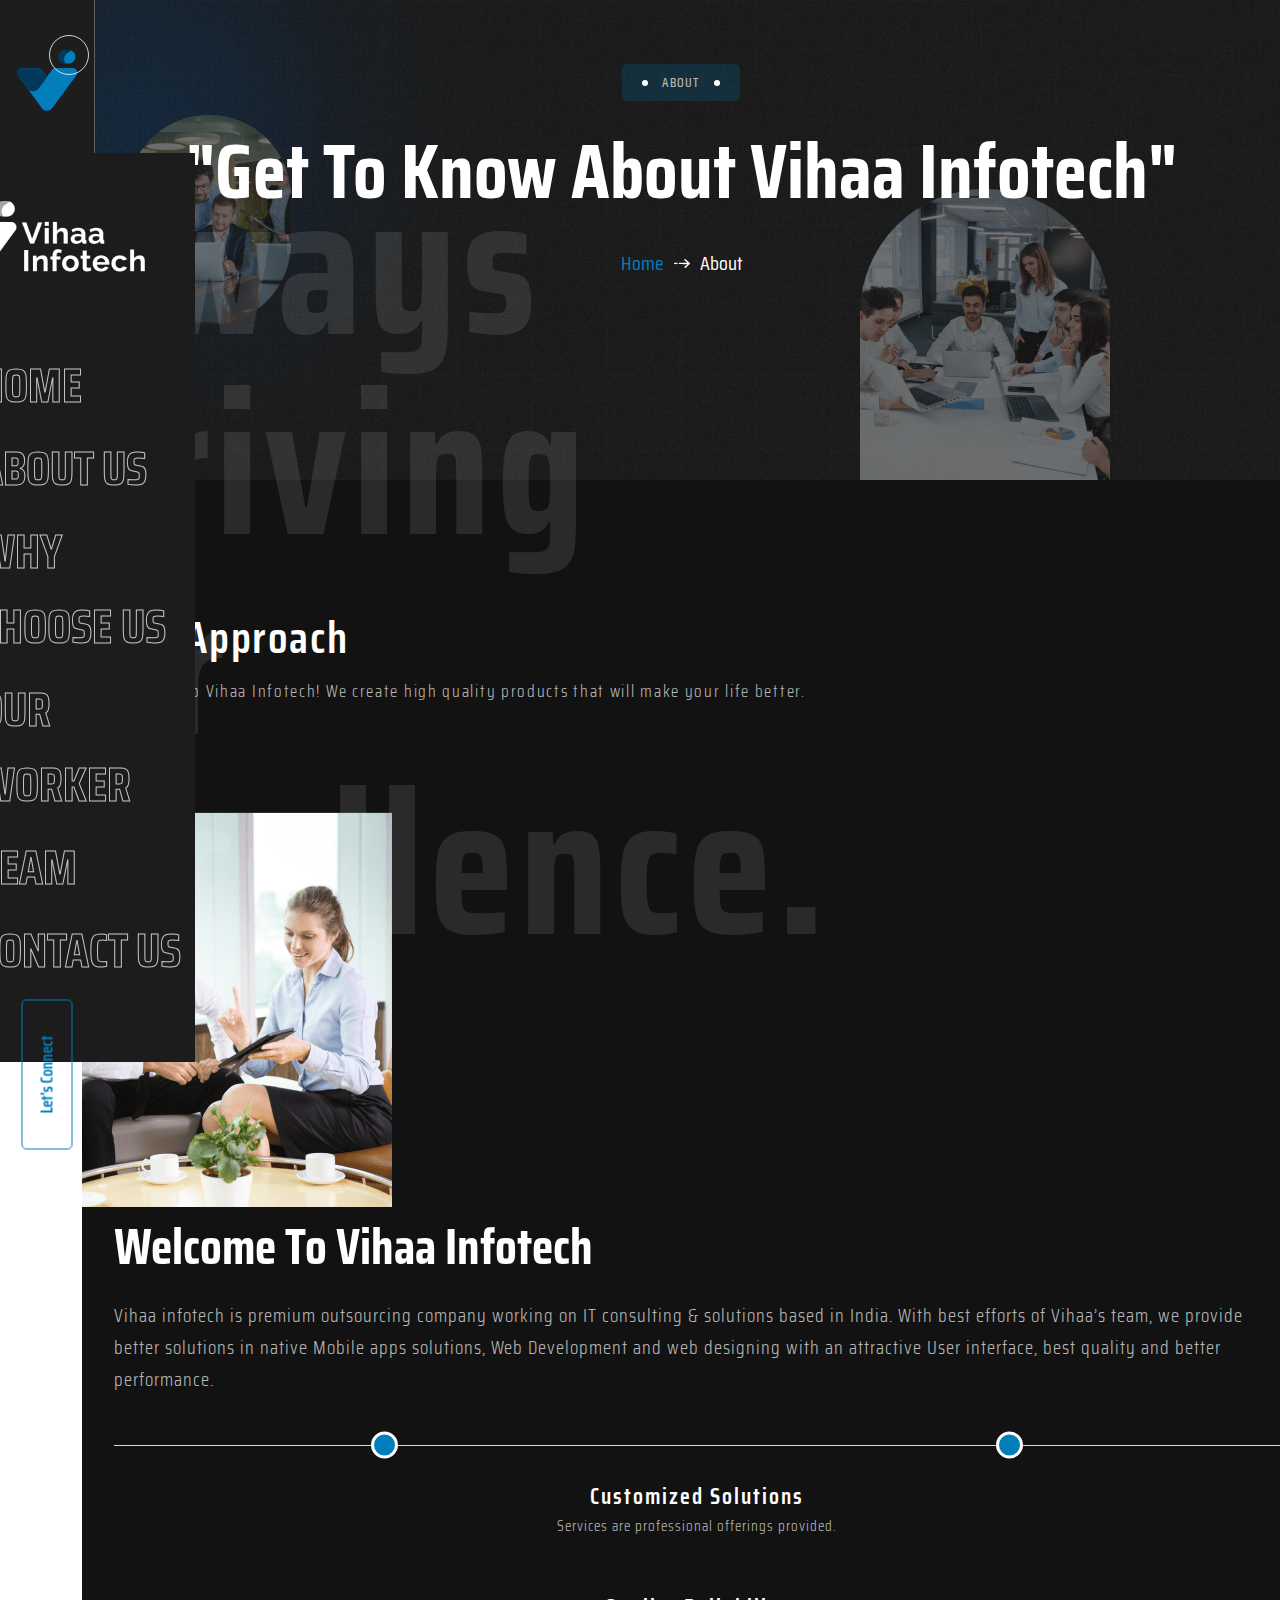
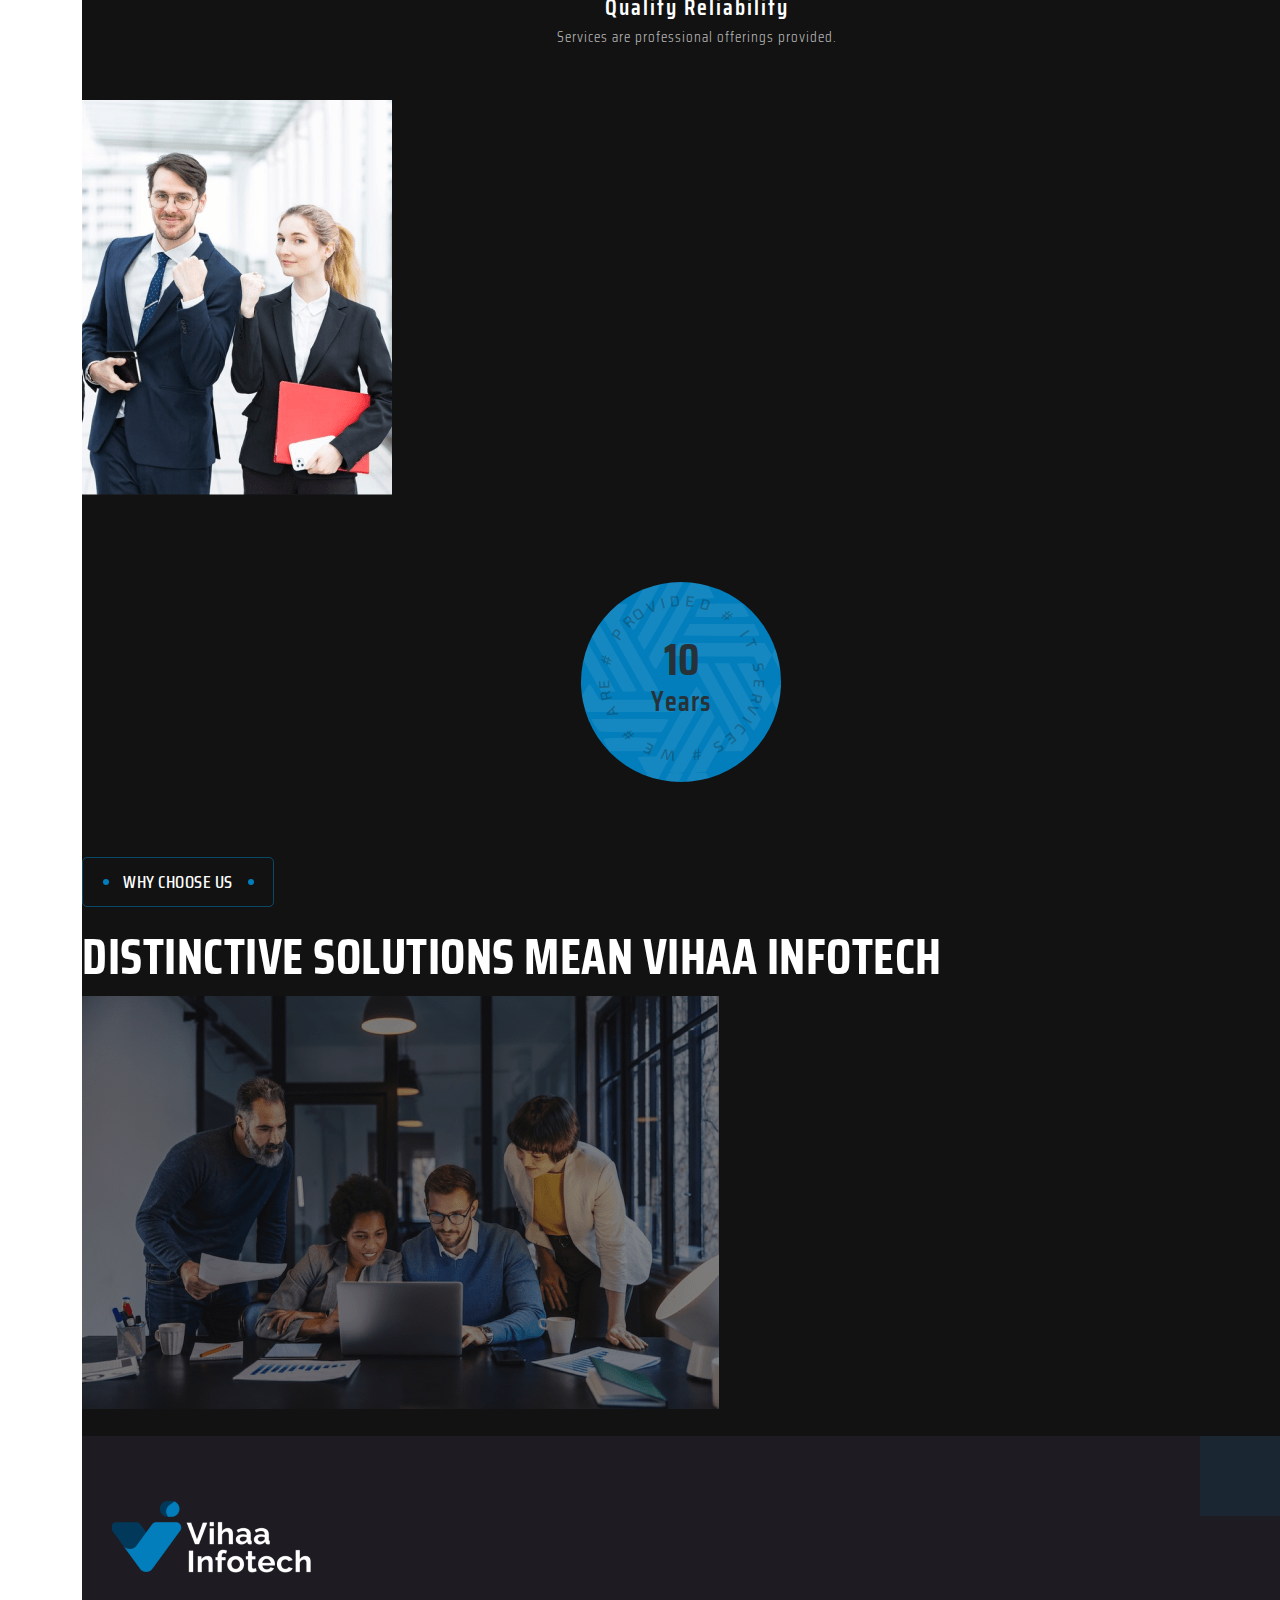
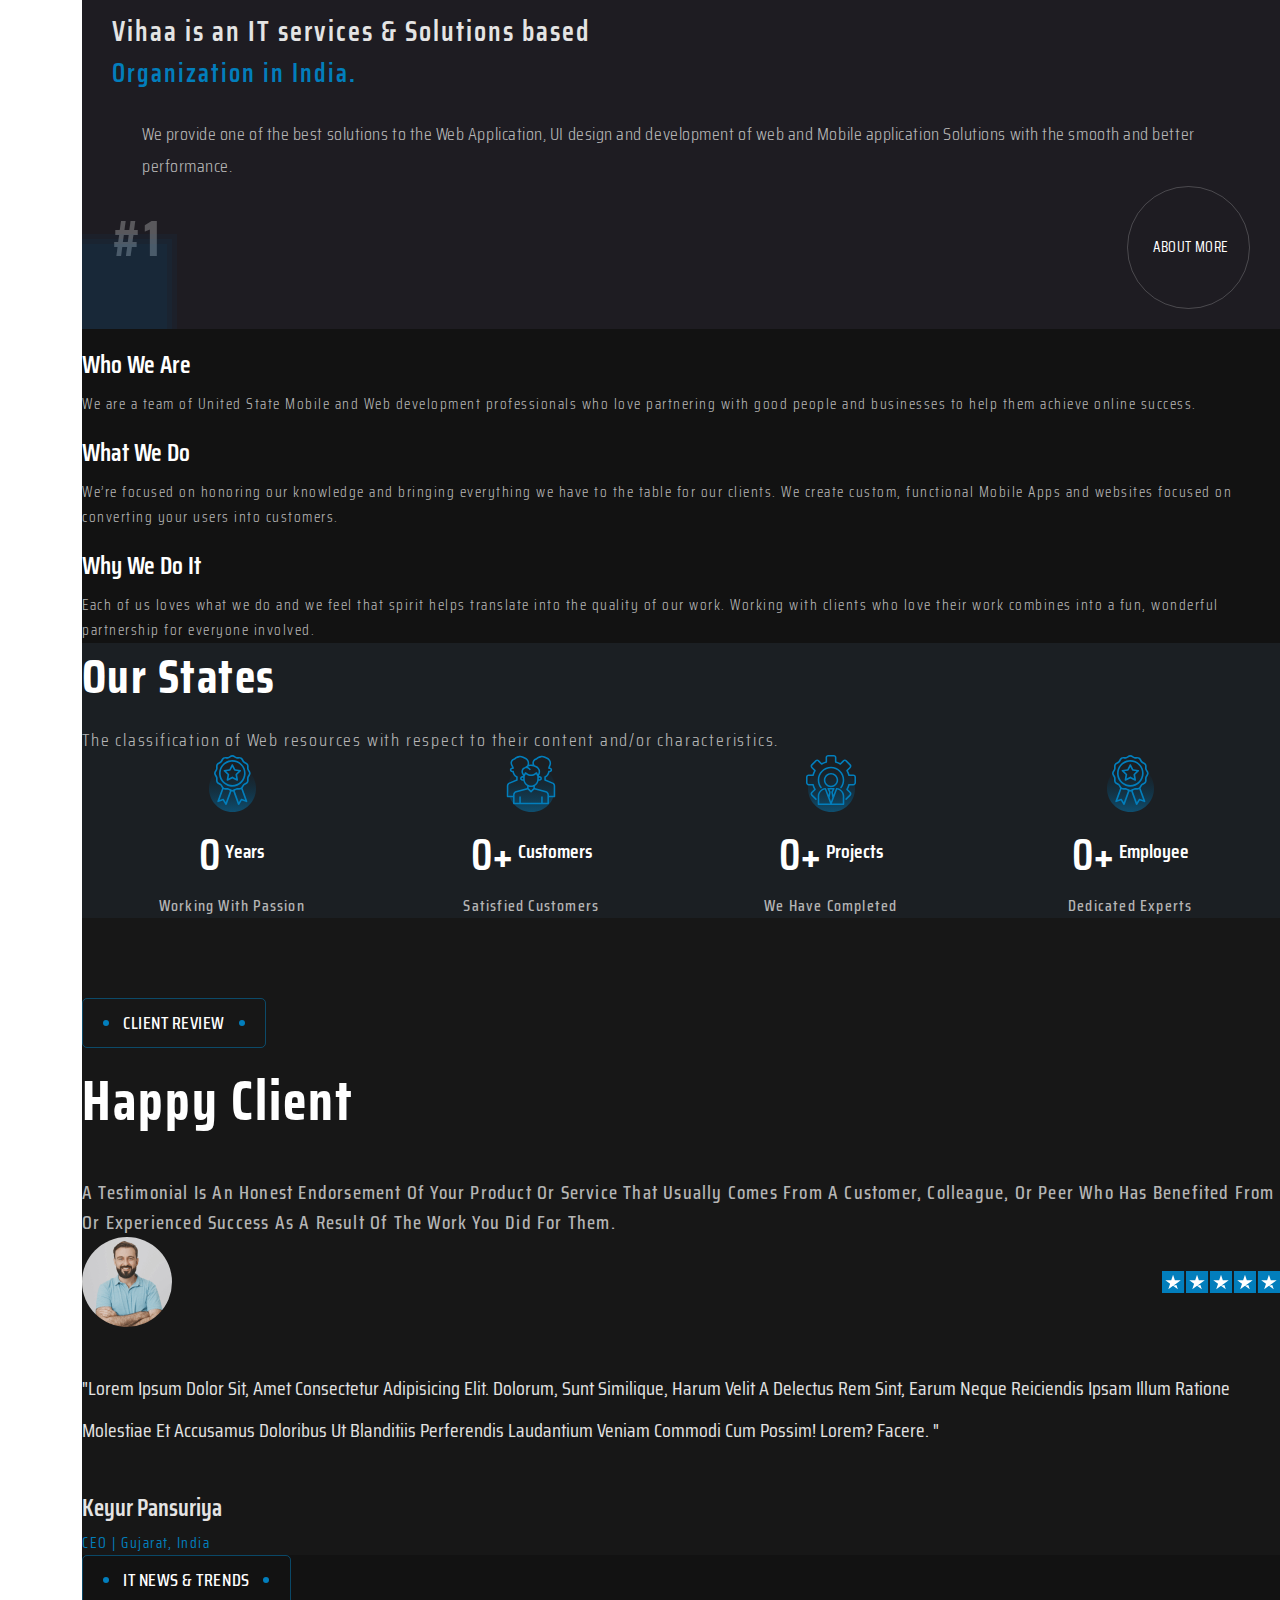
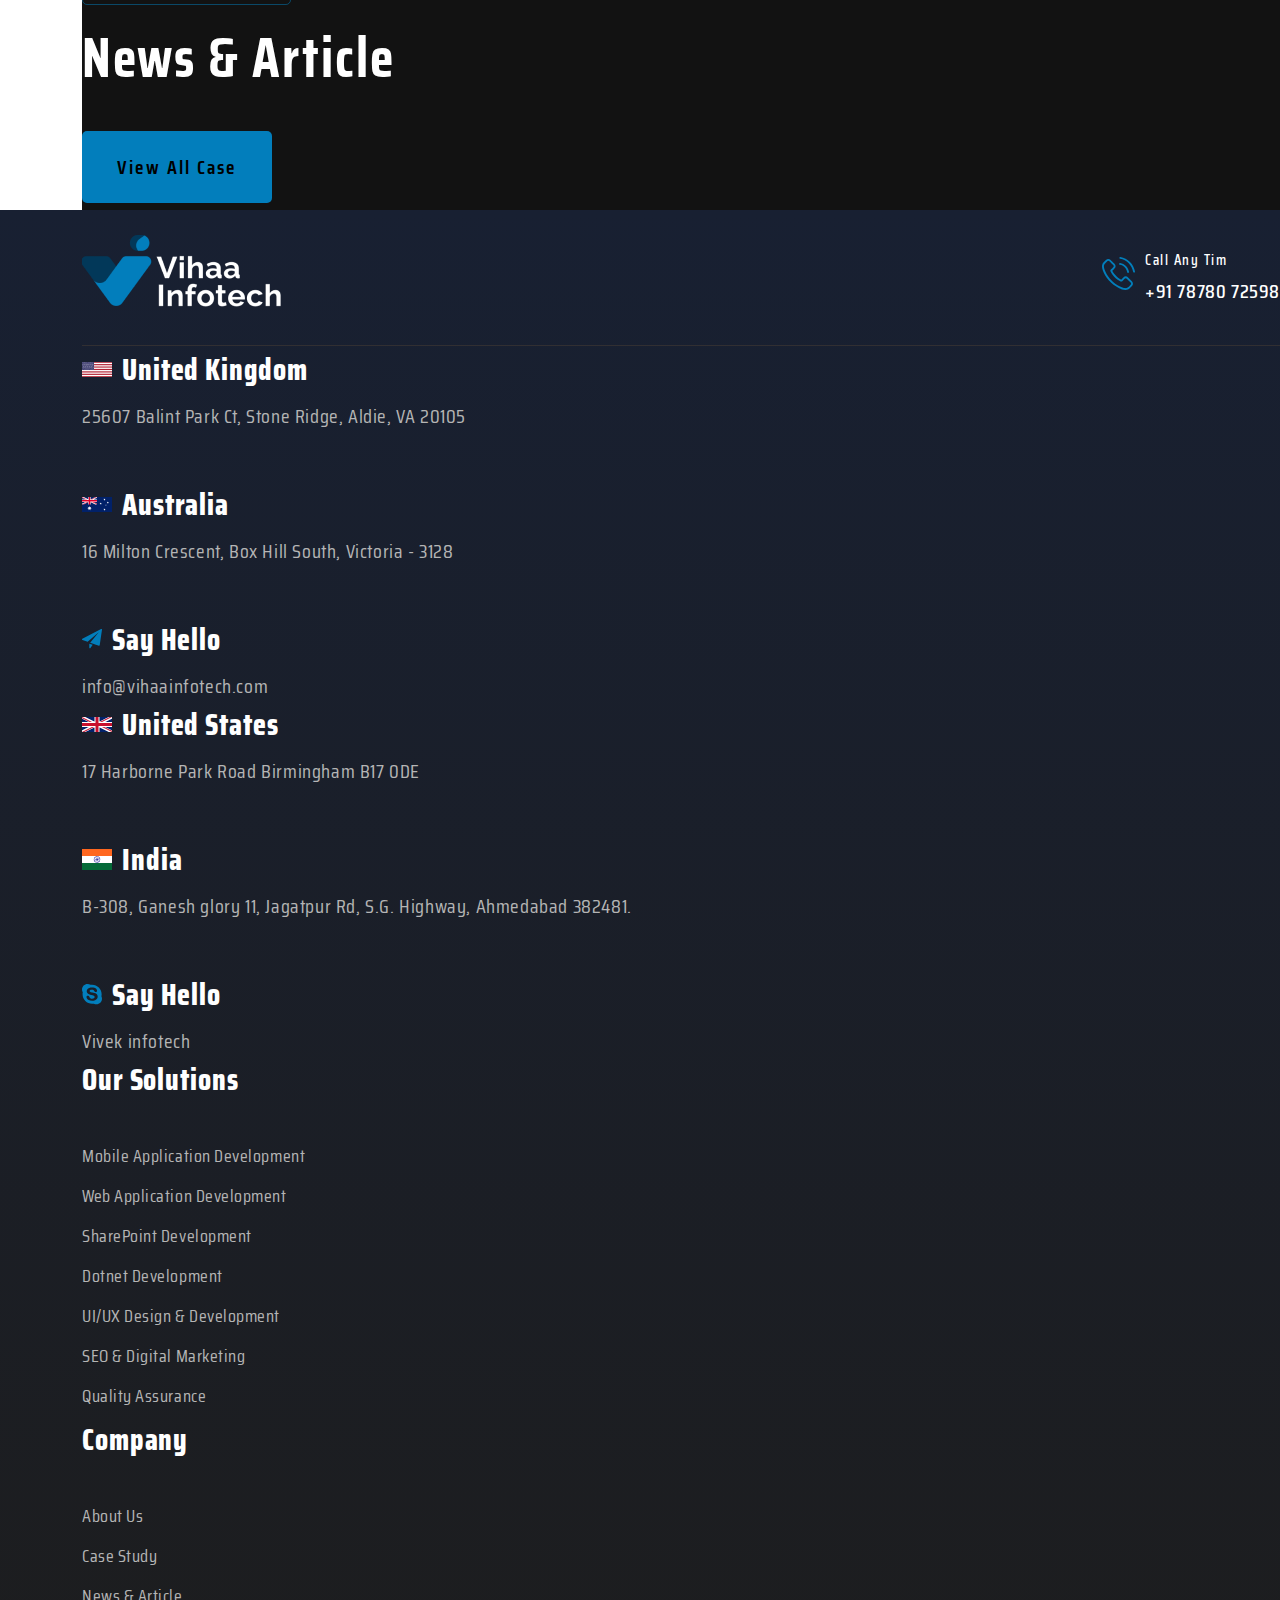
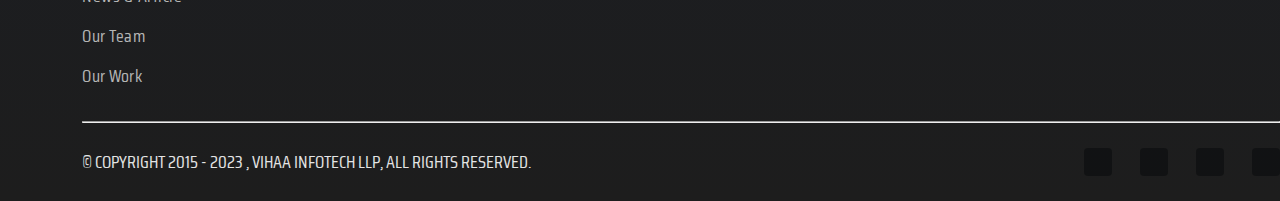
==== commit c299cee8: "Done Footer For About Page" ====
--- a/About/about.html
+++ b/About/about.html
@@ -548,7 +548,7 @@
                                 <div class="col-12 col-sm-12 col-md-6 col-lg-6 col-xl-6">
                                     <div class="footer-center-contect">
                                         <h4>
-                                            <img src="./Home/Image/asset 58.png" alt="">
+                                            <img src="./Image/asset 45.png" alt="">
                                             United Kingdom
                                         </h4>
                                         <h6> 25607 Balint Park Ct, Stone Ridge, Aldie, VA 20105</h6>
@@ -556,7 +556,7 @@
                                     <br><br>
                                     <div class="footer-center-contect">
                                         <h4>
-                                            <img src="./Home/Image/asset 60.png" alt="">
+                                            <img src="./Image/asset 47.png" alt="">
                                             Australia
                                         </h4>
                                         <h6>16 Milton Crescent, Box Hill South, Victoria - 3128</h6>
@@ -579,7 +579,7 @@
                                 <div class="col-12 col-sm-12 col-md-6 col-lg-6 col-xl-6">
                                     <div class="footer-center-contect">
                                         <h4>
-                                            <img src="./Home/Image/asset 59.png" alt="">
+                                            <img src="./Image/asset 46.png" alt="">
                                             United States
                                         </h4>
                                         <h6>17 Harborne Park Road Birmingham B17 0DE</h6>
@@ -587,7 +587,7 @@
                                     <br><br>
                                     <div class="footer-center-contect">
                                         <h4>
-                                            <img src="./Home/Image/asset 61.png" alt="">
+                                            <img src="./Image/asset 48.png" alt="">
                                             India
                                         </h4>
                                         <h6>B-308, Ganesh glory 11, Jagatpur Rd, S.G. Highway, Ahmedabad 382481.</h6>
@@ -595,7 +595,7 @@
                                     <br><br>
                                     <div class="footer-center-contect">
                                         <h4>
-                                            <img src="./Home/Image/asset 62.svg" alt="">
+                                            <img src="./Image/asset 49.svg" alt="">
                                             Say Hello
                                         </h4>
                                         <a href="#">
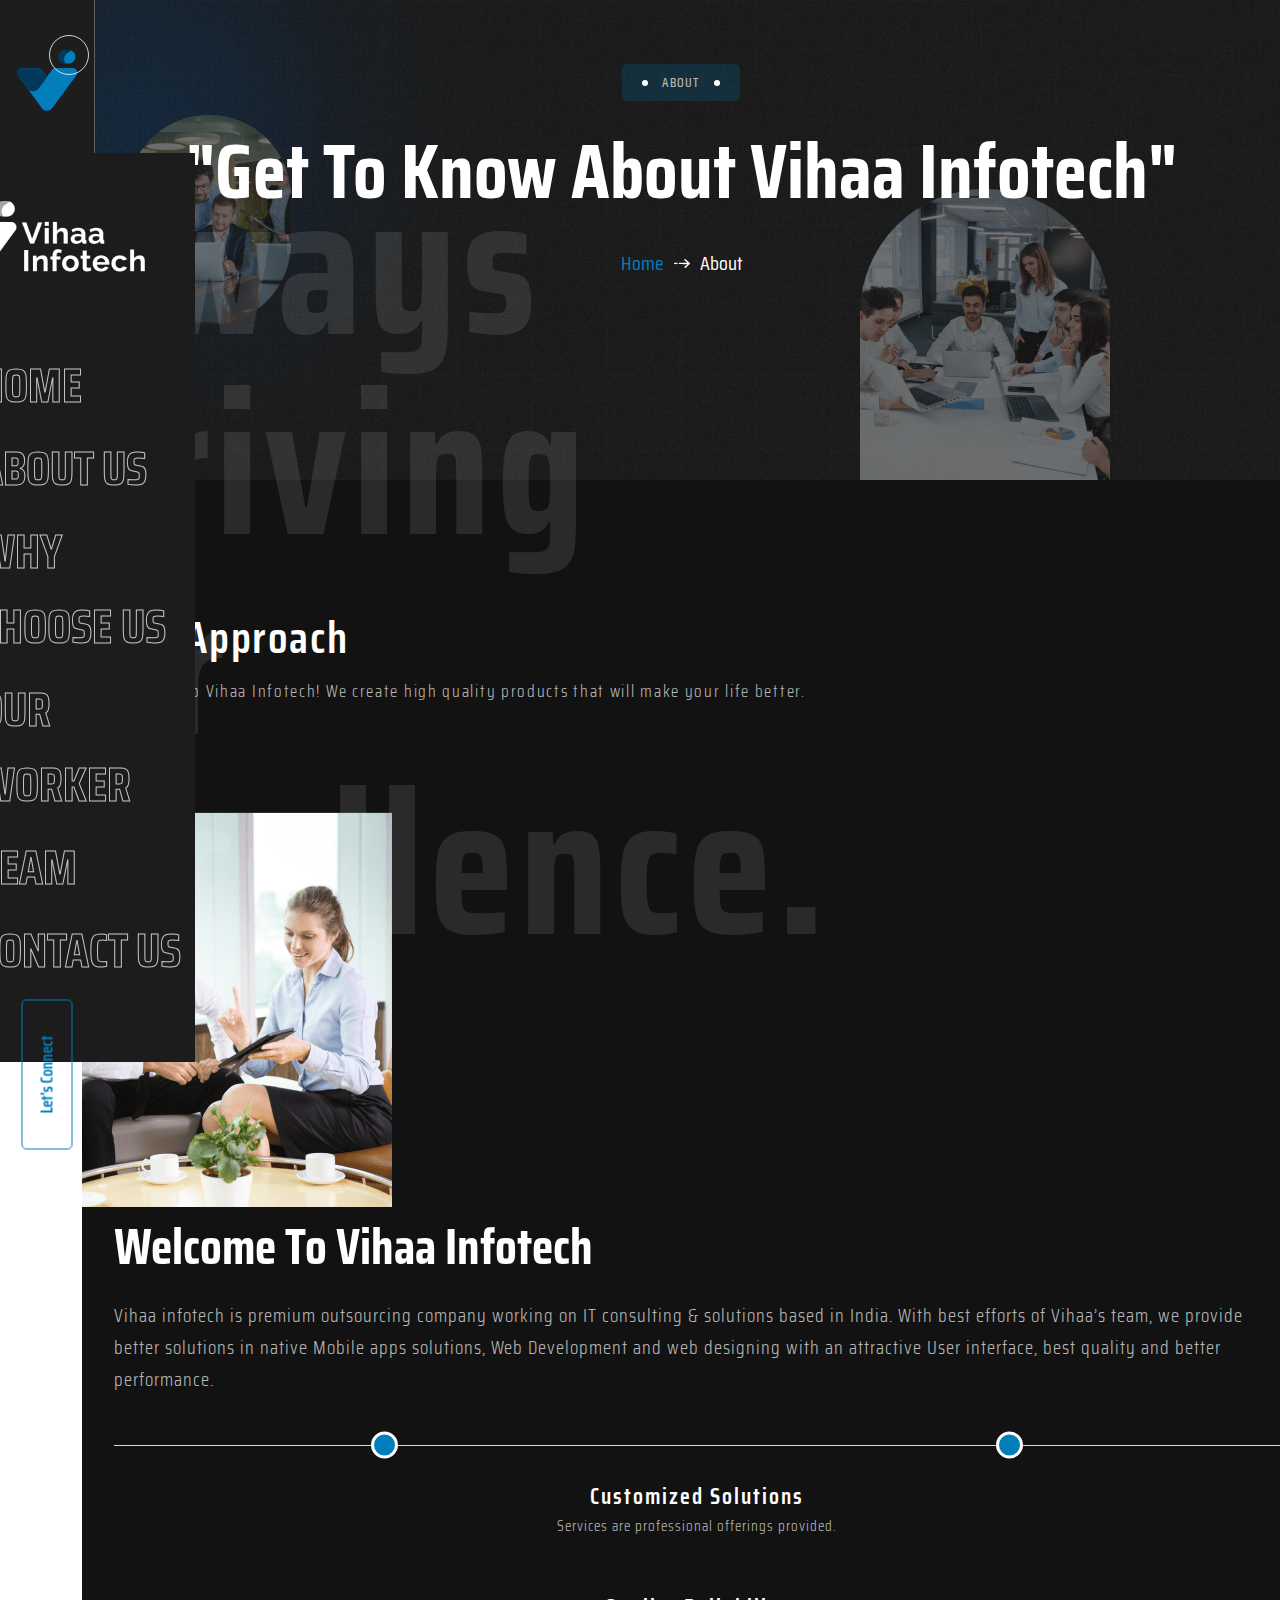
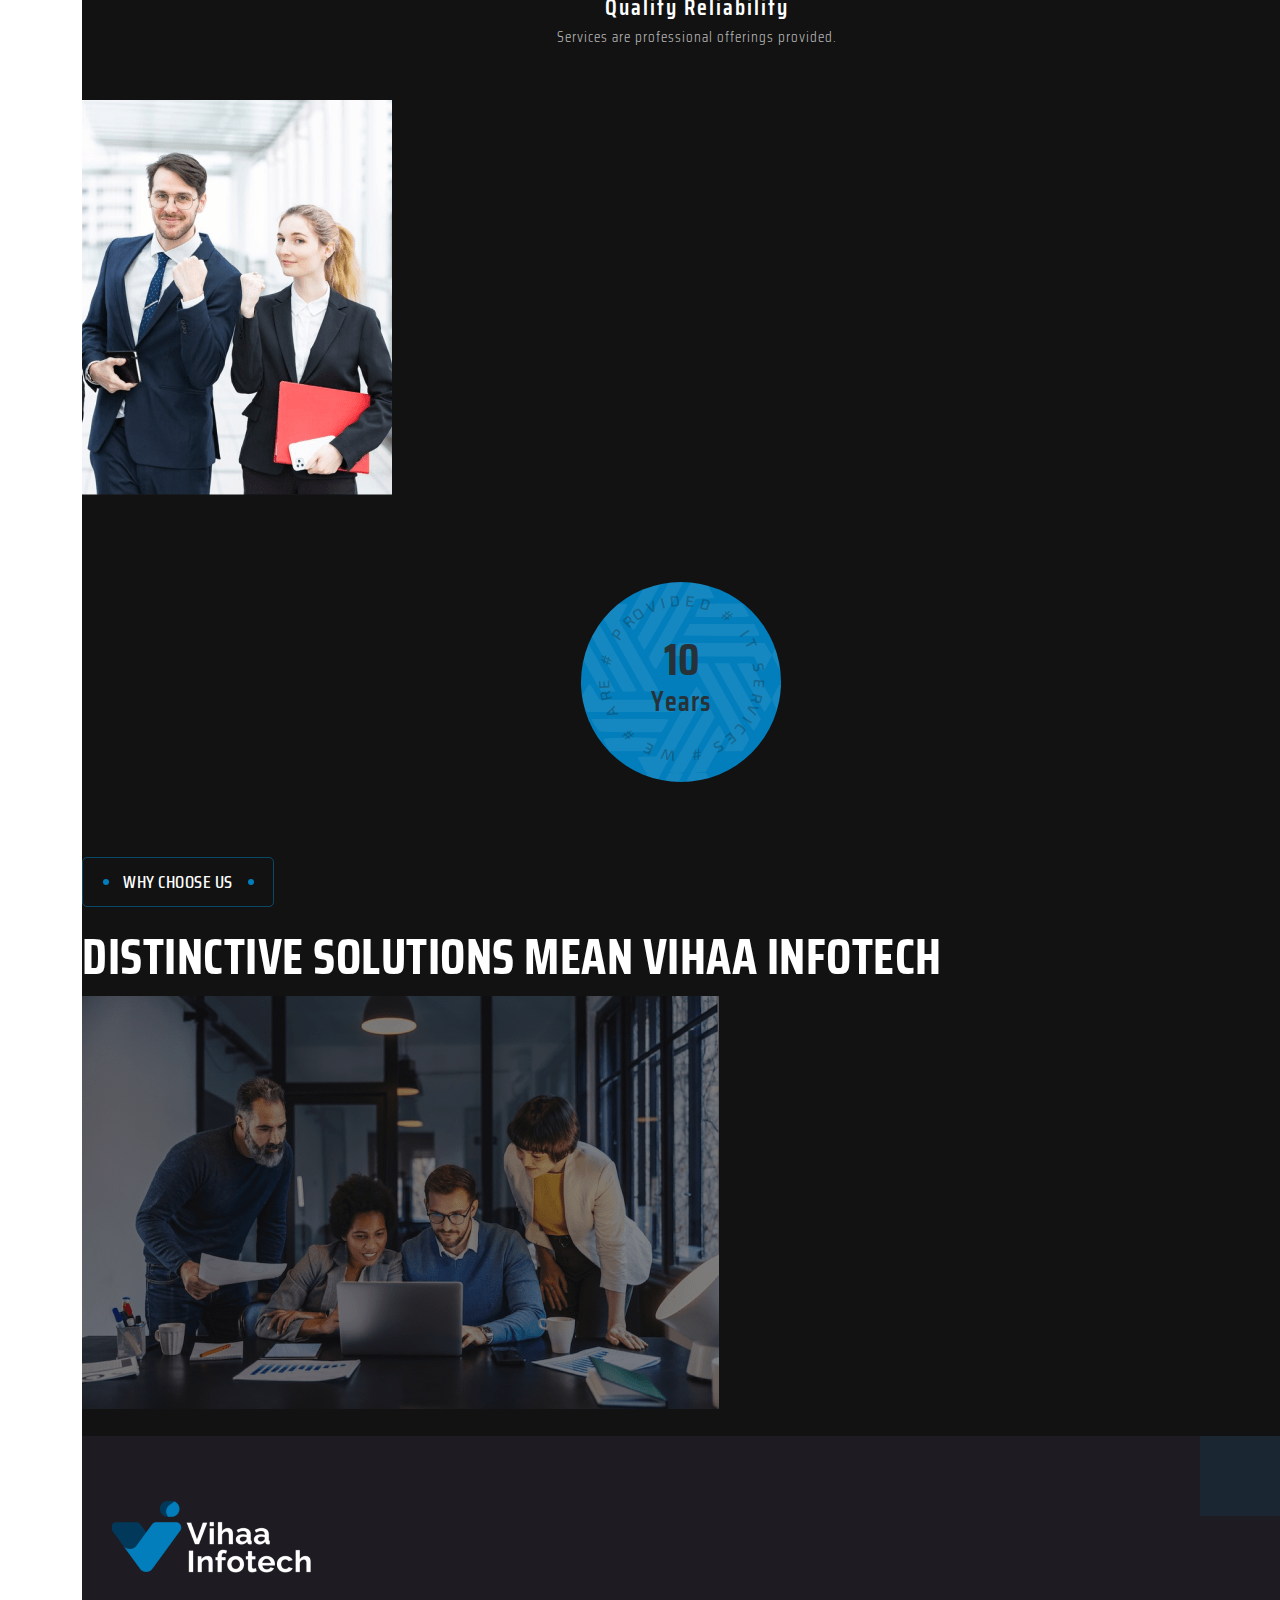
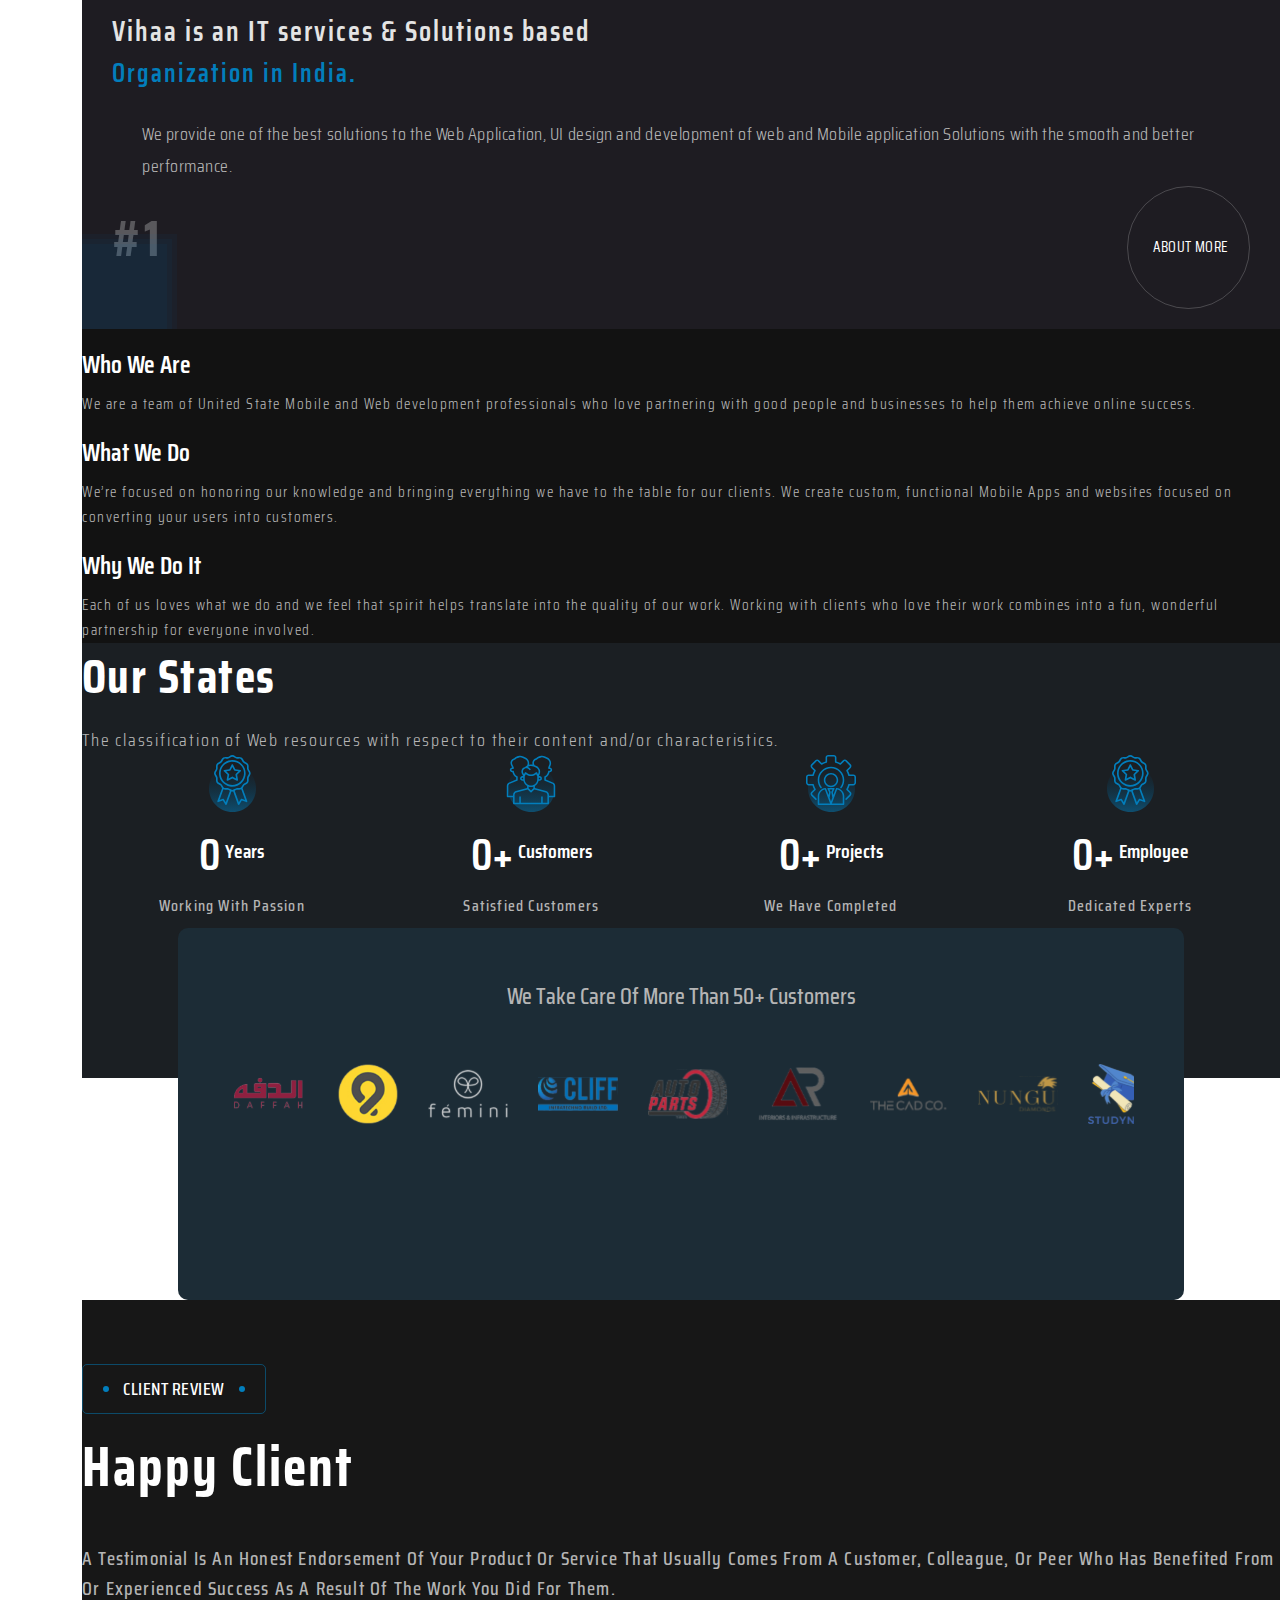
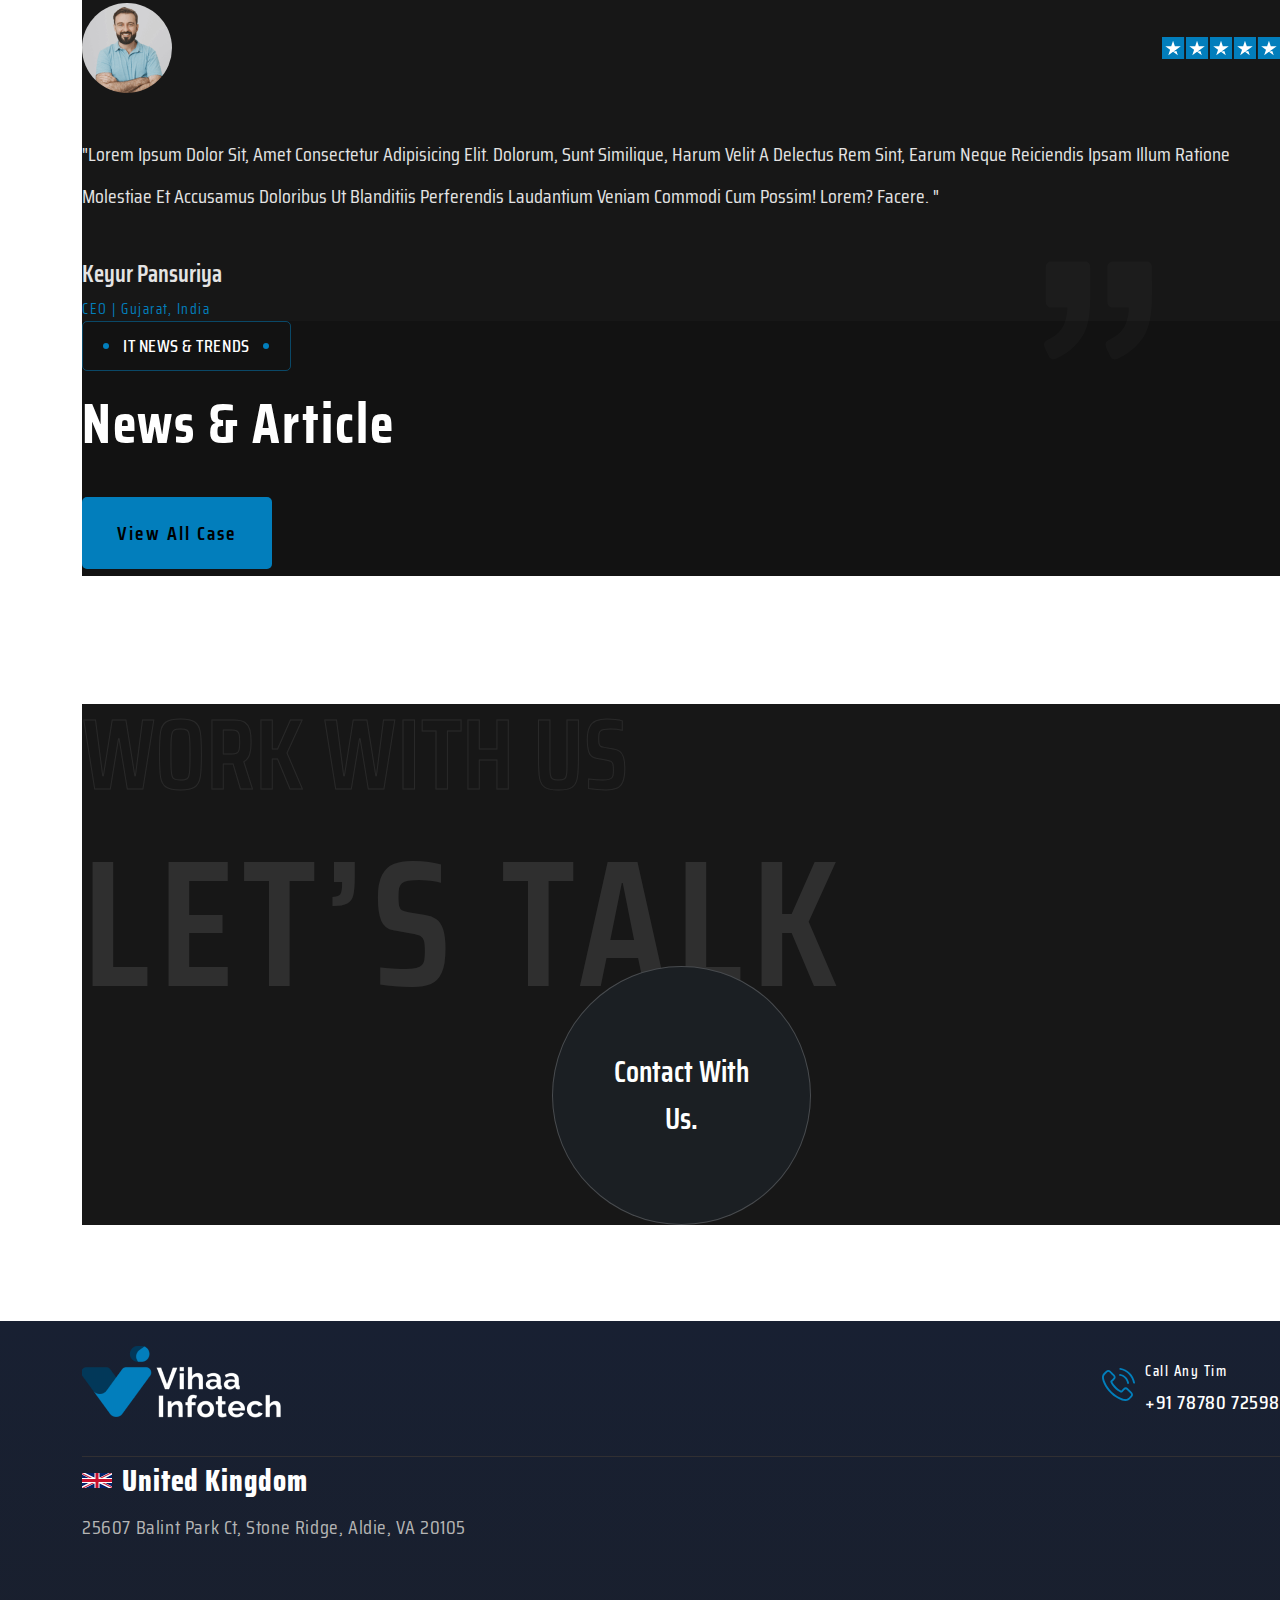
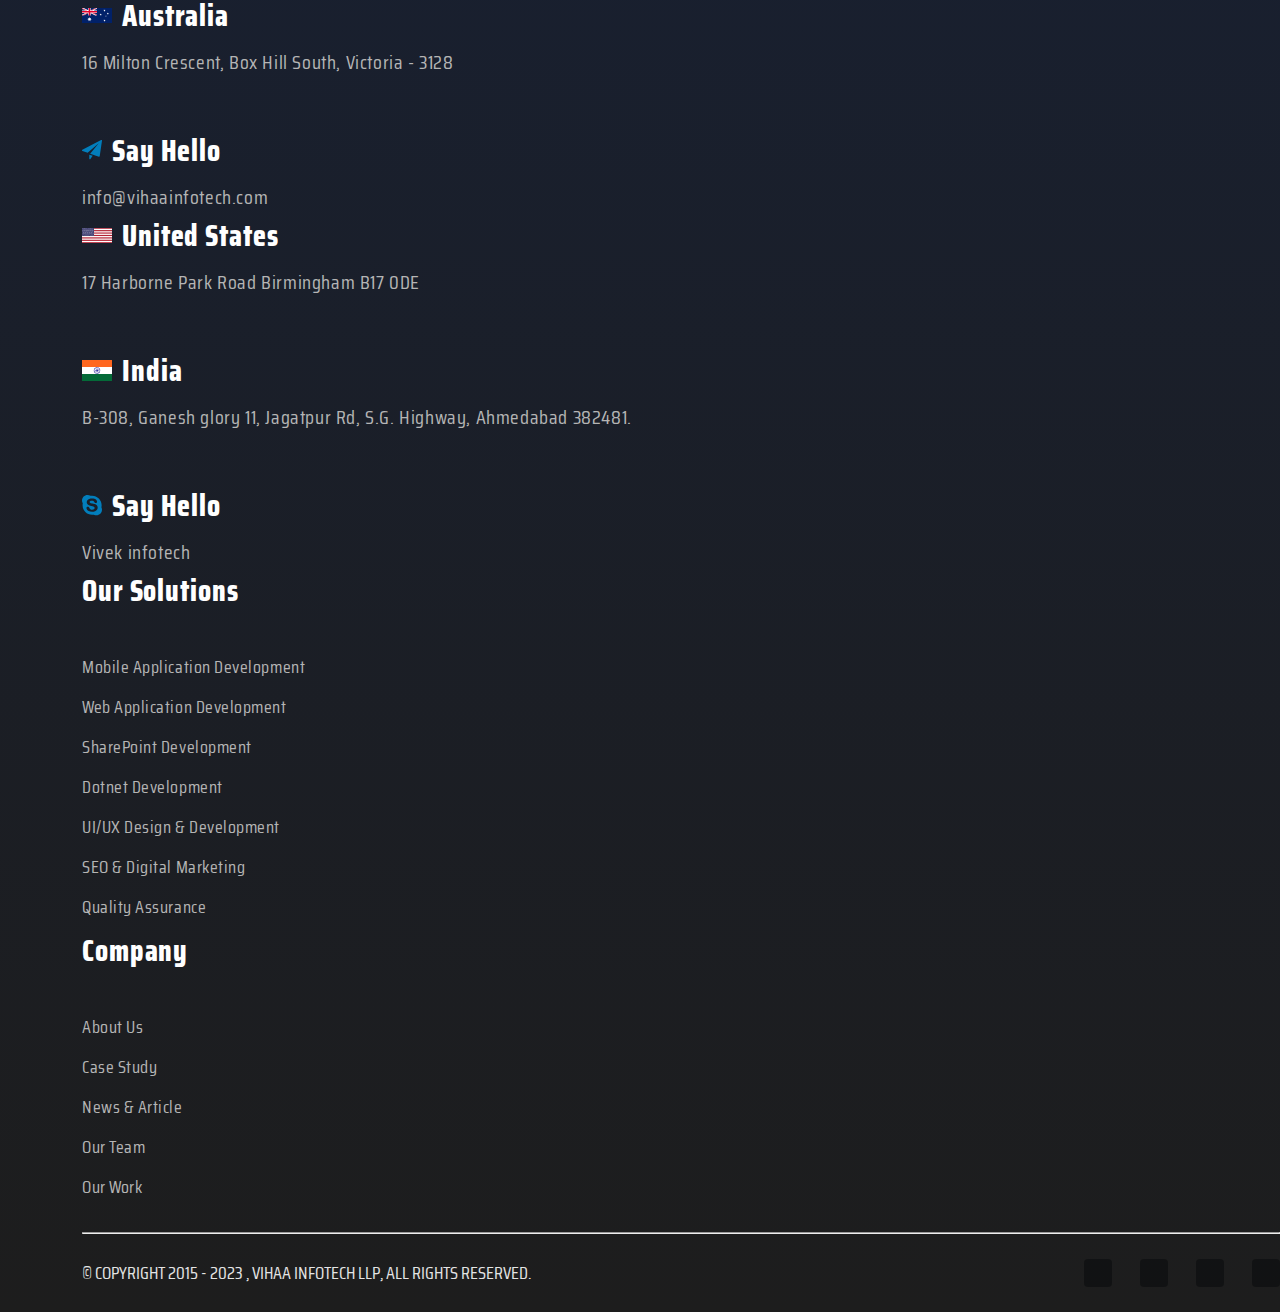
==== commit 934add79: "About Page Complate" ====
--- a/About/about.html
+++ b/About/about.html
@@ -294,7 +294,7 @@
                                     <h1>#1</h1>
                                 </div>
                                 <div class="about-choose-btn">
-                                    <a href="">
+                                    <a href="./about.html">
                                         <i class="fa-solid fa-arrow-right"></i>
                                         About More
                                     </a>
@@ -328,7 +328,7 @@
 
         <div style="background-color:#1B1F23;color: white;" class="side">
             <div class="container p-lg-5 p-3">
-                <div class="row pt-5 pb-5">
+                <div class="row pt-5 our-section">
                     <div class="col-12 col-sm-12 col-md-12 col-lg-12 col-xl-3 pt-lg-5">
                         <div class="state-titel">
                             <h1>Our States</h1>
@@ -405,23 +405,65 @@
             </div>
         </div>
 
-        <!-- <div class="side">
-            <div class="customer-section p-lg-5 p-3">
-                <div class="customer-section-titel">
-                    <h1>We Take Care Of More Than 50+ Customers</h1>
-                </div>
-            </div>
-        </div>
-
-        <div style="background-color:black;color: white;" class="side">
-        Lorem ipsum dolor sit amet, consectetur adipisicing elit. Magnam numquam, cumque porro voluptatum ex asperiores placeat odio impedit totam laudantium est temporibus atque, iure cum. Cumque molestias esse labore odio corporis culpa quaerat laudantium. Quam numquam vero, neque aspernatur dolorum laboriosam officiis odio illo, porro error voluptatum tenetur pariatur iusto?
-        </div> -->
+        <div class="side">
+            <div>
+                <div class="customer-section p-lg-5 p-3 z-3">
+                    <div class="customer-section-titel">
+                        <h1>We Take Care Of More Than 50+ Customers</h1>
+                    </div>
+                    <div class="language">
+                        <div class="sub-language">
+                            <img src="./Image/asset 16.svg" alt="">
+                            <img src="./Image/asset 17.svg" alt="">
+                            <img src="./Image/asset 18.svg" alt="">
+                            <img src="./Image/asset 19.svg" alt="">
+                            <img src="./Image/asset 20.svg" alt="">
+                            <img src="./Image/asset 21.svg" alt="">
+                            <img src="./Image/asset 22.svg" alt="">
+                            <img src="./Image/asset 23.svg" alt="">
+                            <img src="./Image/asset 24.svg" alt="">
+                            <img src="./Image/asset 25.svg" alt="">
+                            <img src="./Image/asset 26.svg" alt="">
+                            <img src="./Image/asset 27.svg" alt="">
+                            <img src="./Image/asset 28.svg" alt="">
+                            <img src="./Image/asset 29.svg" alt="">
+                            <img src="./Image/asset 30.svg" alt="">
+                            <img src="./Image/asset 31.svg" alt="">
+                            <img src="./Image/asset 32.svg" alt="">
+                            <img src="./Image/asset 33.svg" alt="">
+                            <img src="./Image/asset 34.svg" alt="">
+                            <img src="./Image/asset 16.svg" alt="">
+                            <img src="./Image/asset 17.svg" alt="">
+                            <img src="./Image/asset 18.svg" alt="">
+                            <img src="./Image/asset 19.svg" alt="">
+                            <img src="./Image/asset 20.svg" alt="">
+                            <img src="./Image/asset 21.svg" alt="">
+                            <img src="./Image/asset 22.svg" alt="">
+                            <img src="./Image/asset 23.svg" alt="">
+                            <img src="./Image/asset 24.svg" alt="">
+                            <img src="./Image/asset 25.svg" alt="">
+                            <img src="./Image/asset 26.svg" alt="">
+                            <img src="./Image/asset 27.svg" alt="">
+                            <img src="./Image/asset 28.svg" alt="">
+                            <img src="./Image/asset 29.svg" alt="">
+                            <img src="./Image/asset 30.svg" alt="">
+                            <img src="./Image/asset 31.svg" alt="">
+                            <img src="./Image/asset 32.svg" alt="">
+                            <img src="./Image/asset 33.svg" alt="">
+                            <img src="./Image/asset 34.svg" alt="">
+                        </div>
+                    </div>
+                </div>
+            </div>
+        </div>
+
+
 
 
 
         <div style="background-color: #171717; color: white;" class="side">
             <div class="container p-lg-5 p-4">
-                <div class="row g-5 pt-5 pb-5">
+                <div class="row g-5 pt-3 pb-5">
                     <div class="col-12 col-sm-12 col-md-12 col-lg-4">
                         <div class="client-section">
                             <div class="client-section-titel">
@@ -454,6 +496,9 @@
                                 "
                             </p>
                         </div>
+                        <div class="clinet-quto-icon">
+                            <img src="./Image/asset 37.svg" alt="">
+                        </div>
                         <div class="author-contect">
                             <h4>Keyur Pansuriya</h4>
                             <span>CEO | Gujarat, India</span>
@@ -505,11 +550,30 @@
             </div>
         </div>
 
-      
+        <div class="side about-work-main-section">
+            <div class="container p-lg-5 p-3">
+                <div class="row about-work-section">
+                    <div class="col-12 text-center">
+                        <div class="about-work-section-titel">
+                            <h2>WORK WITH US</h2>
+                            <h1>LET’S TALK</h1>
+                        </div>
+                        <div class="about-work-btn">
+                            <a href="">
+                                Contact With Us.
+                                <i class="fa-solid fa-arrow-right"></i>
+                            </a>
+                        </div>
+                    </div>
+                </div>
+            </div>
+        </div>
+
+
 
     </body>
 
-    
+
     <footer>
         <div class="side">
             <div class="container p-lg-5 p-3 ">
@@ -548,7 +612,7 @@
                                 <div class="col-12 col-sm-12 col-md-6 col-lg-6 col-xl-6">
                                     <div class="footer-center-contect">
                                         <h4>
-                                            <img src="./Image/asset 45.png" alt="">
+                                            <img src="./Image/asset 46.png" alt="">
                                             United Kingdom
                                         </h4>
                                         <h6> 25607 Balint Park Ct, Stone Ridge, Aldie, VA 20105</h6>
@@ -579,7 +643,7 @@
                                 <div class="col-12 col-sm-12 col-md-6 col-lg-6 col-xl-6">
                                     <div class="footer-center-contect">
                                         <h4>
-                                            <img src="./Image/asset 46.png" alt="">
+                                            <img src="./Image/asset 45.png" alt="">
                                             United States
                                         </h4>
                                         <h6>17 Harborne Park Road Birmingham B17 0DE</h6>
@@ -692,4 +756,4 @@
         crossorigin="anonymous"></script>
 </body>
 
-</html>
+</html>--- a/About/about-style.css
+++ b/About/about-style.css
@@ -733,6 +733,7 @@
     position: relative;
     margin-right: 15px;
     margin-top: -80px;
+    z-index: 1;
 }
 
 
@@ -748,14 +749,14 @@
 
 .choose-left-vector-top {
     position: absolute;
-    right: 0;
-    top: 0;
+    right: 0px;
+    top: 0px;
 }
 
 .choose-left-vector-down {
     position: absolute;
-    bottom: 0;
-    left: 0;
+    bottom: 0px;
+    left: 0px;
 }
 
 .choose-left-content h4 {
@@ -852,6 +853,10 @@
 
 /* Our State section */
 
+.our-section {
+    padding-bottom: 10rem;
+}
+
 .state-titel h1 {
     margin-bottom: 5px;
     font-weight: 700;
@@ -897,7 +902,7 @@
     position: relative;
 }
 
-.single-counter{
+.single-counter {
     text-align: center;
 }
 
@@ -961,31 +966,68 @@
 /* customer-section-titel */
 
 .customer-section {
-    padding-top: -5rem;
+    margin-left: 8%;
+    margin-right: 8%;
+    margin-top: -150px;
     background: #1c2c36;
     border-radius: 10px;
+    padding: 50px;
     overflow: hidden;
-}
-
-.customer-section-titel{
+    padding-bottom: 8rem;
+}
+
+@media (max-width: 1399px) {
+
+    .customer-sectio {
+        margin-left: 3%;
+        margin-right: 3%;
+        padding: 50px 25px;
+    }
+}
+
+.customer-section-titel {
     text-align: center;
 }
 
-.customer-section-titel h1{
-    font-weight: 400;
-    font-size: 33px;
+.customer-section-titel h1 {
+    font-weight: 500;
+    font-size: 23px;
     text-align: center;
     text-transform: capitalize;
     color: #b5b5b5;
-    margin-bottom: 70px;
-}
-
-
-
-
-
-
-
+    margin-bottom: 50px;
+}
+
+.language {
+    overflow: hidden;
+    padding-bottom: 3rem;
+}
+
+@media screen and (max-width: 1200px) and (min-width: 100px) {
+
+    .language {
+        margin-top: 0.1rem;
+    }
+}
+
+.sub-language {
+    width: 100px;
+    display: flex;
+    gap: 30px;
+    transform: translateX(0px);
+    animation: 40s linear 0s infinite normal none running slider;
+}
+
+.sub-language img {
+    max-width: 80%;
+    height: auto;
+}
+
+@keyframes slider {
+    100% {
+        transform: translateX(-1174.2px);
+    }
+}
 
 
 /* Client-section */
@@ -1038,15 +1080,8 @@
     margin-bottom: 30px;
 }
 
-@media screen and (max-width: 500px) and (min-width: 100px) {
-
-    .client-section h1 {
-        font-size: 32px;
-    }
-}
-
 .client-section {
-    padding-top: 5rem;
+    padding-top: 4rem;
 }
 
 .client-section p {
@@ -1098,6 +1133,22 @@
     font-size: 15px;
     letter-spacing: 0.1em;
     color: #027EBC;
+}
+
+@media screen and (max-width: 800px) and (min-width: 100px) {
+
+    .client-section h1 {
+        font-size: 32px;
+    }
+
+    .client-section {
+        padding-top: 0rem;
+    }
+}
+
+.clinet-quto-icon{
+    position: absolute;
+    right: 10%;
 }
 
 /* new-section */
@@ -1208,9 +1259,149 @@
     }
 }
 
+/* about-work-section-titel */
+
+.about-work-main-section{
+    background-color: #171717;
+    color: white;
+}
+
+.about-work-section{
+    margin: 8rem 0rem 15rem;
+}
+
+.about-work-section-titel h2 {
+    font-weight: 600;
+    font-size: 150px;
+    line-height: 1;
+    text-transform: uppercase;
+    -webkit-text-fill-color: transparent;
+    -webkit-text-stroke: 1px rgba(255, 255, 255, .08);
+    margin-bottom: 30px;
+}
+
+.about-work-section-titel h1 {
+    font-weight: 600;
+    font-size: 250px;
+    line-height: 1;
+    letter-spacing: 8px;
+    text-transform: uppercase;
+    color: white;
+    opacity: 0.1;
+}
+
+
+.about-work-btn{
+    display: flex;
+    justify-content: center;
+    margin-top: -8rem;
+    position: relative;
+}
+
+.about-work-btn i {
+    font-size: 2rem;
+    transform: rotate(300deg);
+    transition: .2s;
+}
+
+.about-work-btn a {
+    width: 259px;
+    height: 259px;
+    border: 1px solid rgba(255, 255, 255, .2);
+    display: flex;
+    align-items: center;
+    justify-content: center;
+    font-weight: 600;
+    font-size: 30px;
+    text-transform: capitalize;
+    color: white;
+    border-radius: 50%;
+    background-color: #1B1F23;
+    background-size: cover;
+    background-repeat: no-repeat;
+    padding: 50px;
+    transition: .8s;
+    text-align: start;
+    text-decoration: none;
+    text-align: center;
+}
+
+.about-work-btn a:hover {
+    border-color: #027EBC;
+    box-shadow: inset 0 0 0 10em #027EBC;
+}
+
+.about-work-btn a:hover i {
+    transform: rotate(360deg);
+}
+
+@media screen and (max-width:600px) {
+
+    .about-work-main-section{
+        background-color: #171717;
+        color: white;
+    }    
+
+    .about-work-section{
+        margin: 8rem 0rem 8rem;
+    }
+
+    .about-work-section-titel h1 {
+        font-size: 105px;
+    }
+
+    .about-work-section-titel h2 {
+        font-size: 90px;
+    }
+
+    .about-work-btn{
+        margin-top: -3rem;
+    }
+}
+
+@media screen and  (min-width:601px) and (max-width:1000px)  {
+
+    .about-work-section{
+        margin: 8rem 0rem 8rem;
+    }
+
+    .about-work-section-titel h1 {
+        font-size: 150px;
+    }
+
+    .about-work-section-titel h2 {
+        font-size: 100px;
+    }
+
+    .about-work-btn{
+        margin-top: -3rem;
+    }
+
+}
+
+@media screen and (min-width:1001px) and (max-width:1500px) {
+
+    .about-work-section{
+        margin: 8rem 0rem 6rem;
+    }
+
+    .about-work-section-titel h1 {
+        font-size: 180px;
+    }
+
+    .about-work-section-titel h2 {
+        font-size: 100px;
+    }
+
+    .about-work-btn{
+        margin-top: -3rem;
+    }
+
+}
+
 /* footer section */
 
-footer{
+footer {
     background-image: url("/image/asset\ 67.png");
     background-repeat: no-repeat;
     background: linear-gradient(#182032, #1d1d1d);
@@ -1219,15 +1410,15 @@
 
 @media screen and (max-width:500px) and (min-width:100px) {
 
-    footer{
+    footer {
         background-image: url("/image/asset\ 67.png");
         background-repeat: no-repeat;
-        background: linear-gradient(#1d1d1d, #1d1d1d);
+        background: linear-gradient(#171717, #171717);
         color: white;
-    }    
-}
-
-.footer-header{
+    }
+}
+
+.footer-header {
     border-bottom: 0.5px solid #312F32;
     display: flex;
     flex-direction: row;
@@ -1237,22 +1428,22 @@
     flex-wrap: wrap;
 }
 
-.footer-header-logo{
+.footer-header-logo {
     max-width: 100%;
     height: auto;
 }
 
-.footer-header-contect{
+.footer-header-contect {
     display: flex;
     align-items: center;
     gap: 10px;
 }
 
-g{
+g {
     fill: #027FBC;
 }
 
-.contact-icon-number p{
+.contact-icon-number p {
     font-weight: 500;
     font-size: 15px;
     letter-spacing: 0.1em;
@@ -1261,7 +1452,7 @@
     margin-bottom: 3px;
 }
 
-.contact-icon-number h6 a{
+.contact-icon-number h6 a {
     text-decoration: none;
     font-weight: 500;
     font-size: 20px;
@@ -1276,13 +1467,13 @@
 
 @media screen and (max-width:500px) and (min-width:100px) {
 
-    .footer-header-contect{
+    .footer-header-contect {
         padding-top: 2rem;
     }
 }
 
 
-.footer-center-contect h4{
+.footer-center-contect h4 {
     margin-bottom: 8px;
     display: flex;
     align-items: center;
@@ -1292,7 +1483,7 @@
     letter-spacing: .03em;
 }
 
-.footer-center-contect h6{
+.footer-center-contect h6 {
     font-weight: 400;
     font-size: 20px;
     line-height: 30px;
@@ -1302,7 +1493,7 @@
     text-decoration: none;
 }
 
-.footer-center-contect a{
+.footer-center-contect a {
     font-weight: 400;
     font-size: 20px;
     line-height: 30px;
@@ -1312,11 +1503,11 @@
     text-decoration: none;
 }
 
-.footer-center-contect a:hover{
+.footer-center-contect a:hover {
     color: #027EBC;
 }
 
-.footer-center-contect-info h4{
+.footer-center-contect-info h4 {
     margin-bottom: 8px;
     display: flex;
     align-items: center;
@@ -1326,21 +1517,21 @@
     letter-spacing: .03em;
 }
 
-.footer-center-contect-info a{
+.footer-center-contect-info a {
     font-weight: 400;
     font-size: 18px;
-    line-height:40px;
+    line-height: 40px;
     letter-spacing: .03em;
     color: #b5b5b5;
     transition: .5s;
     text-decoration: none;
 }
 
-.footer-center-contect-info a:hover{
+.footer-center-contect-info a:hover {
     color: #027EBC;
 }
 
-.footer-end{
+.footer-end {
     display: flex;
     align-items: center;
     justify-content: space-between;
@@ -1356,14 +1547,14 @@
     }
 }
 
-.copyright{
+.copyright {
     margin-bottom: 0px;
     font-weight: 400;
     font-size: 18px;
     color: #e4e4e4;
 }
 
-.footer-social-media-icon ul{
+.footer-social-media-icon ul {
     margin: 0px;
     padding: 0px;
     list-style: none;
@@ -1372,7 +1563,7 @@
     gap: 28px;
 }
 
-.footer-social-media-icon ul li a{
+.footer-social-media-icon ul li a {
     height: 28px;
     width: 28px;
     border-radius: 4px;
@@ -1385,7 +1576,8 @@
     text-decoration: none;
 }
 
-.footer-social-media-icon ul li a:hover{
+.footer-social-media-icon ul li a:hover {
     color: #027FBC;
 }
 
+
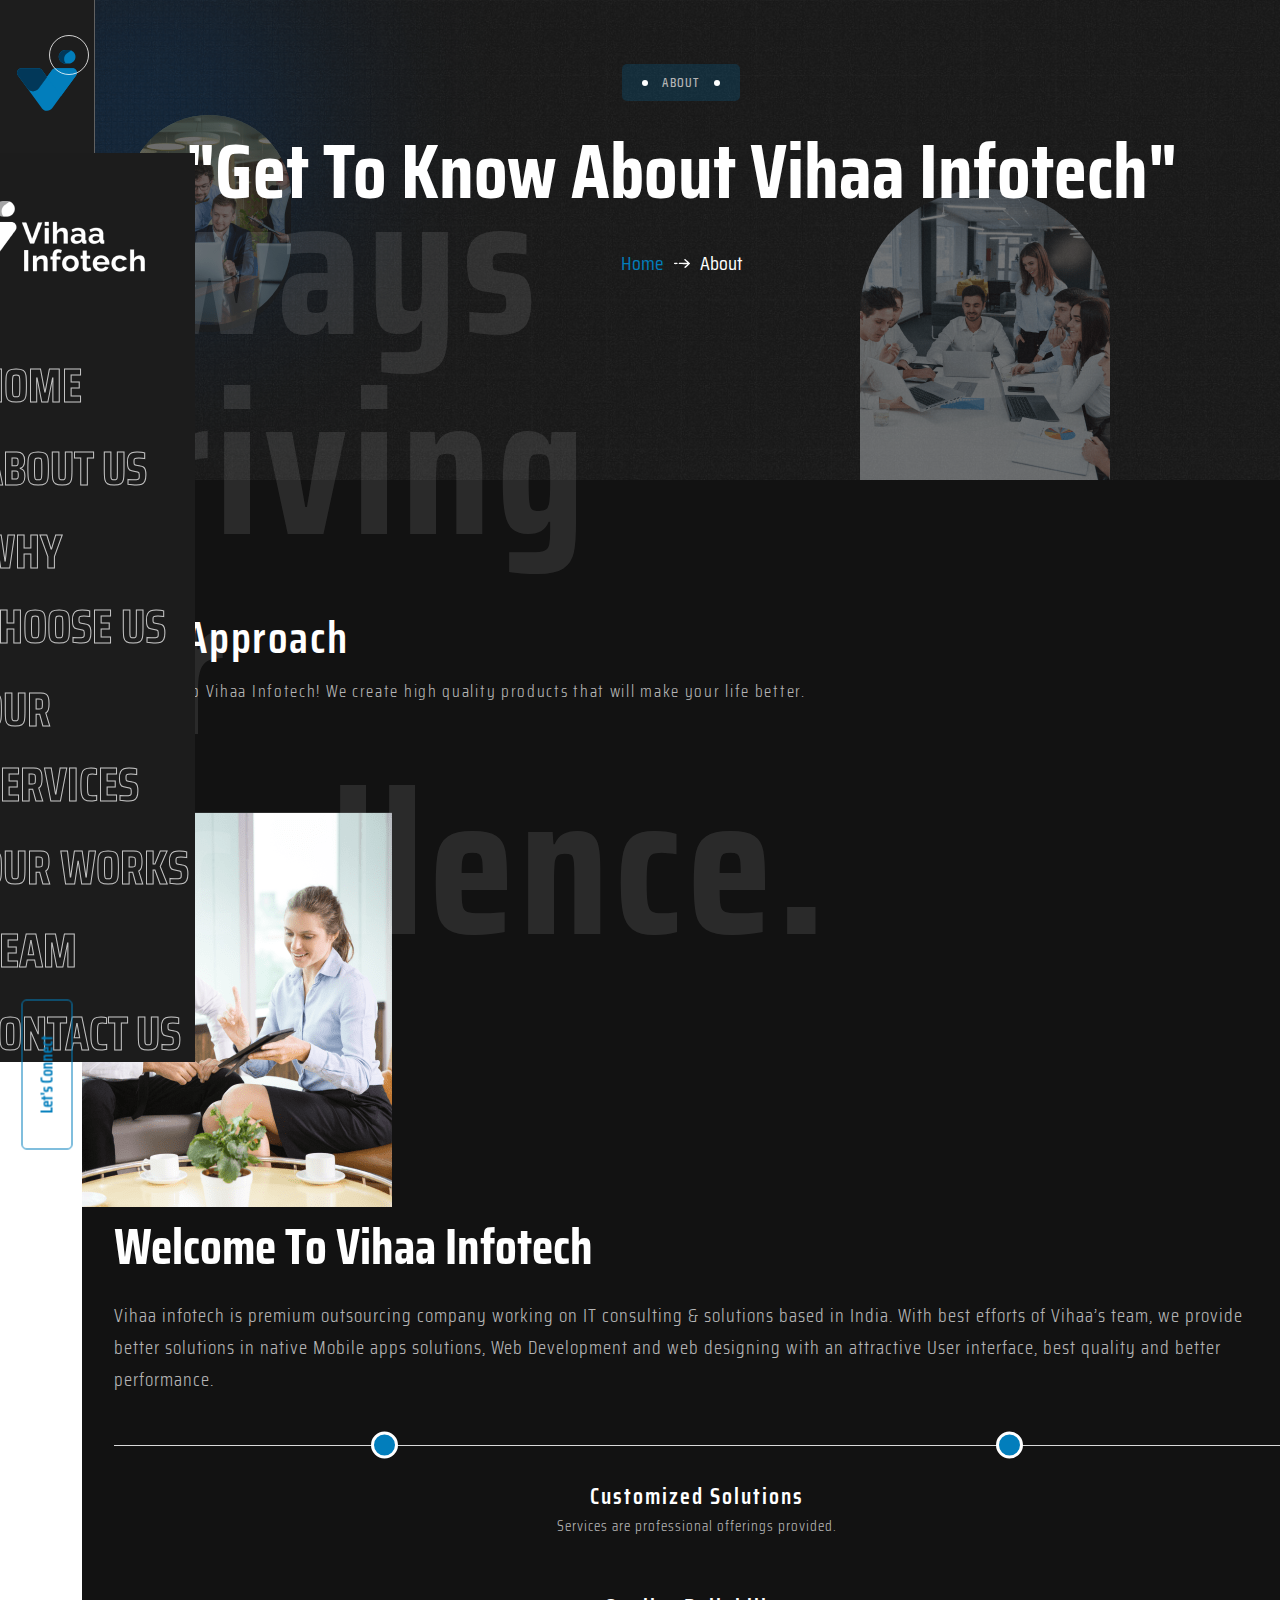
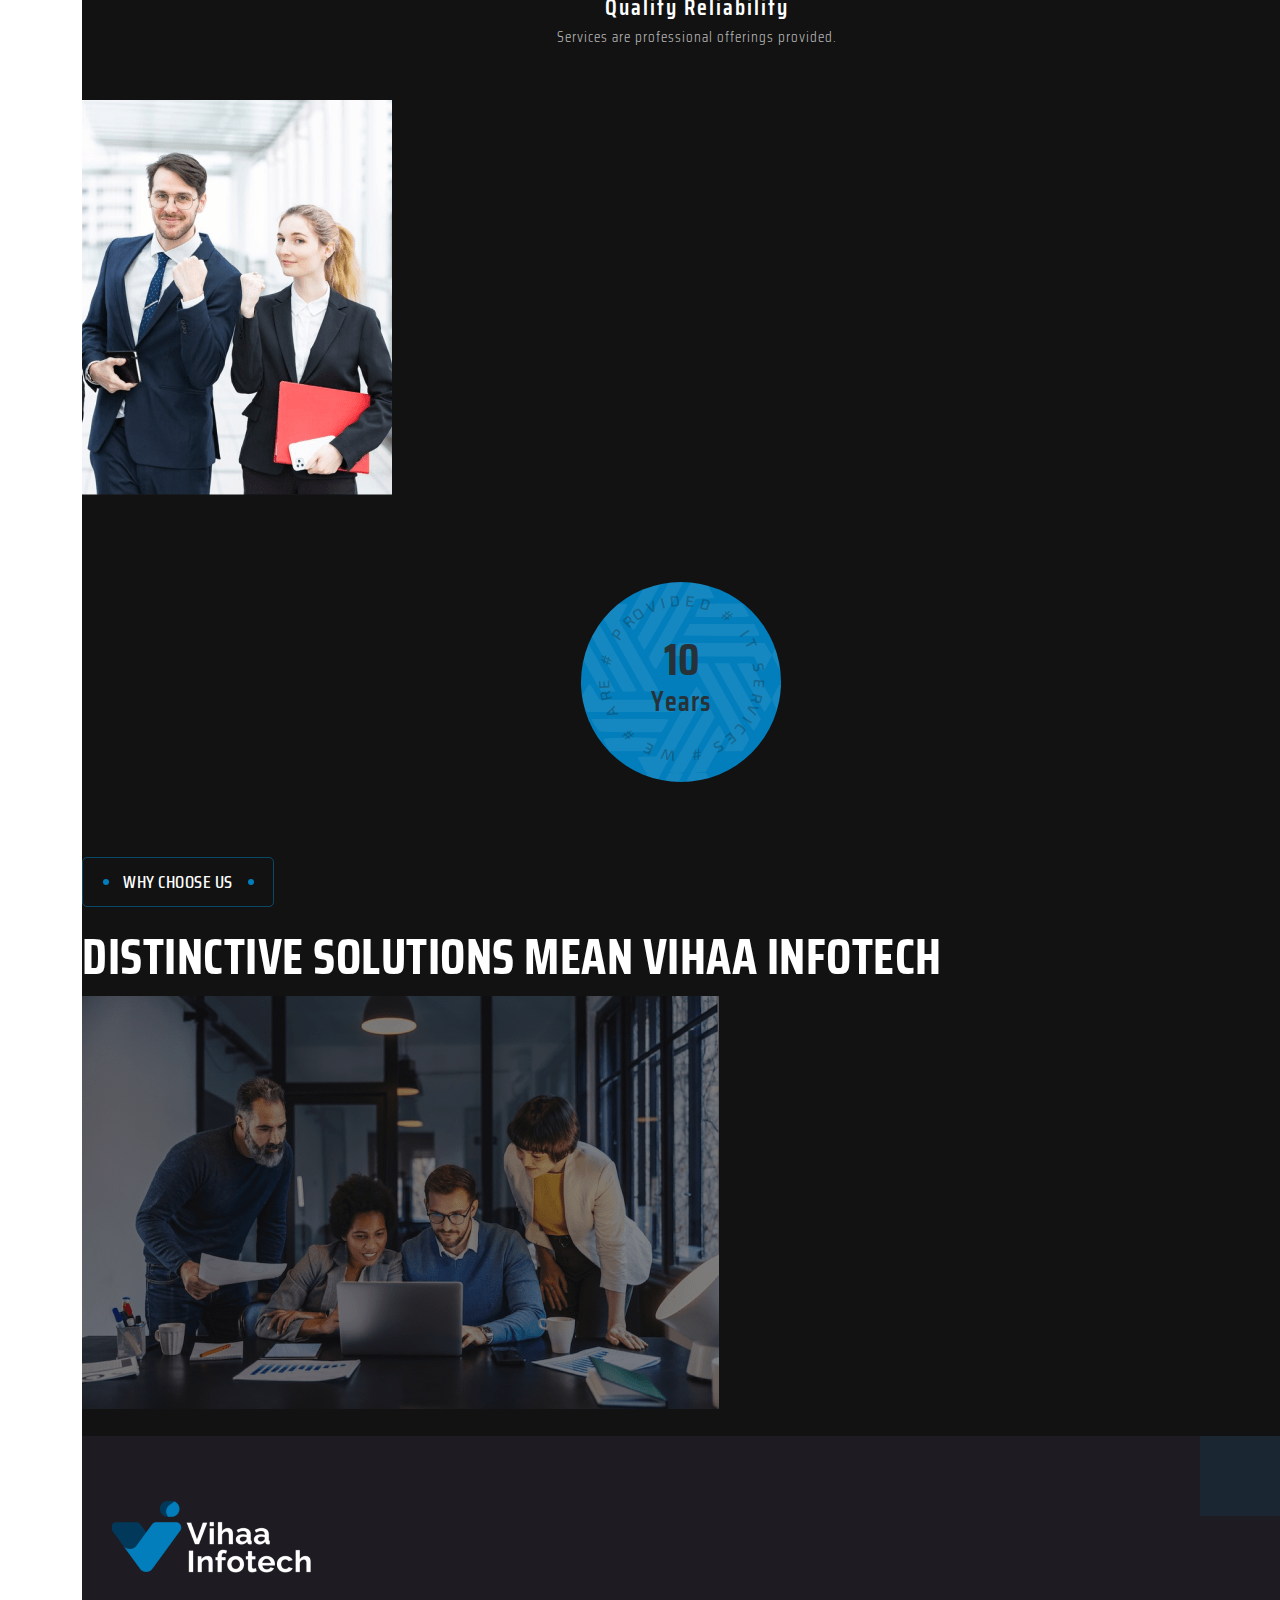
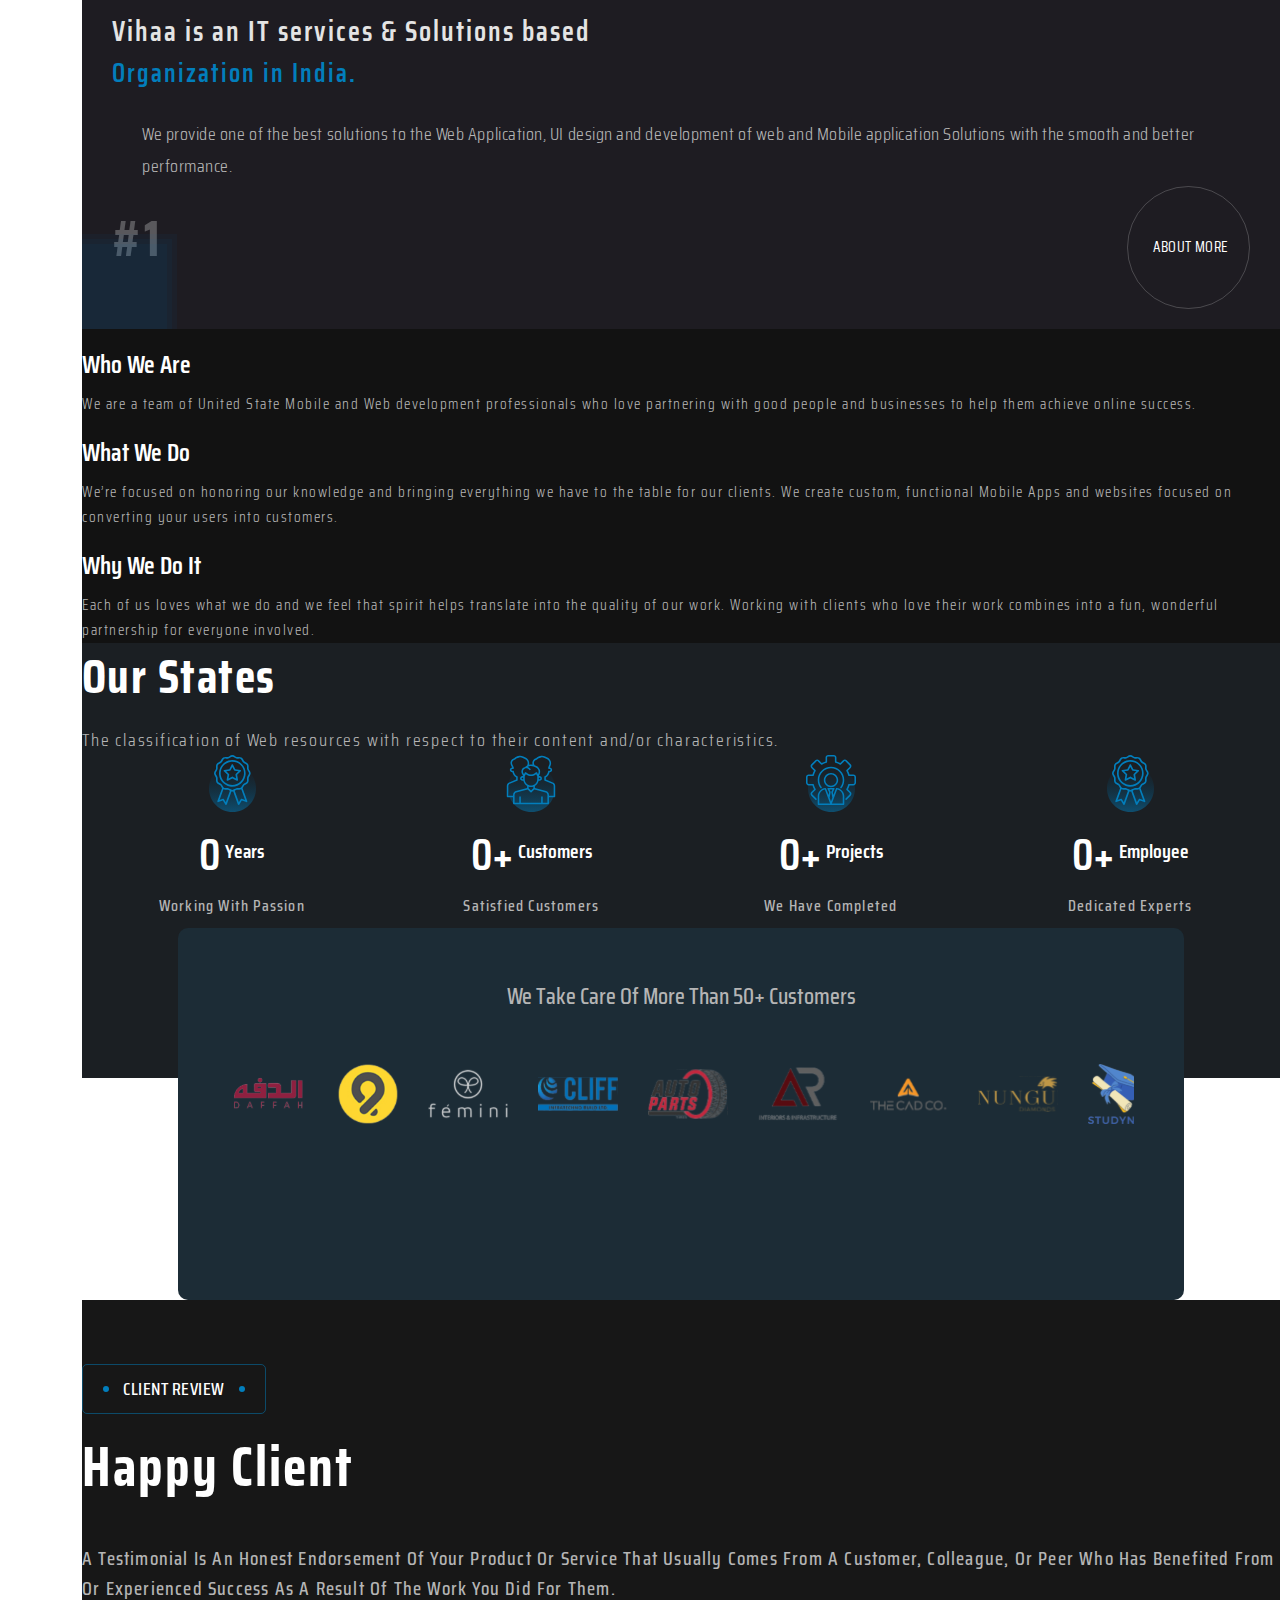
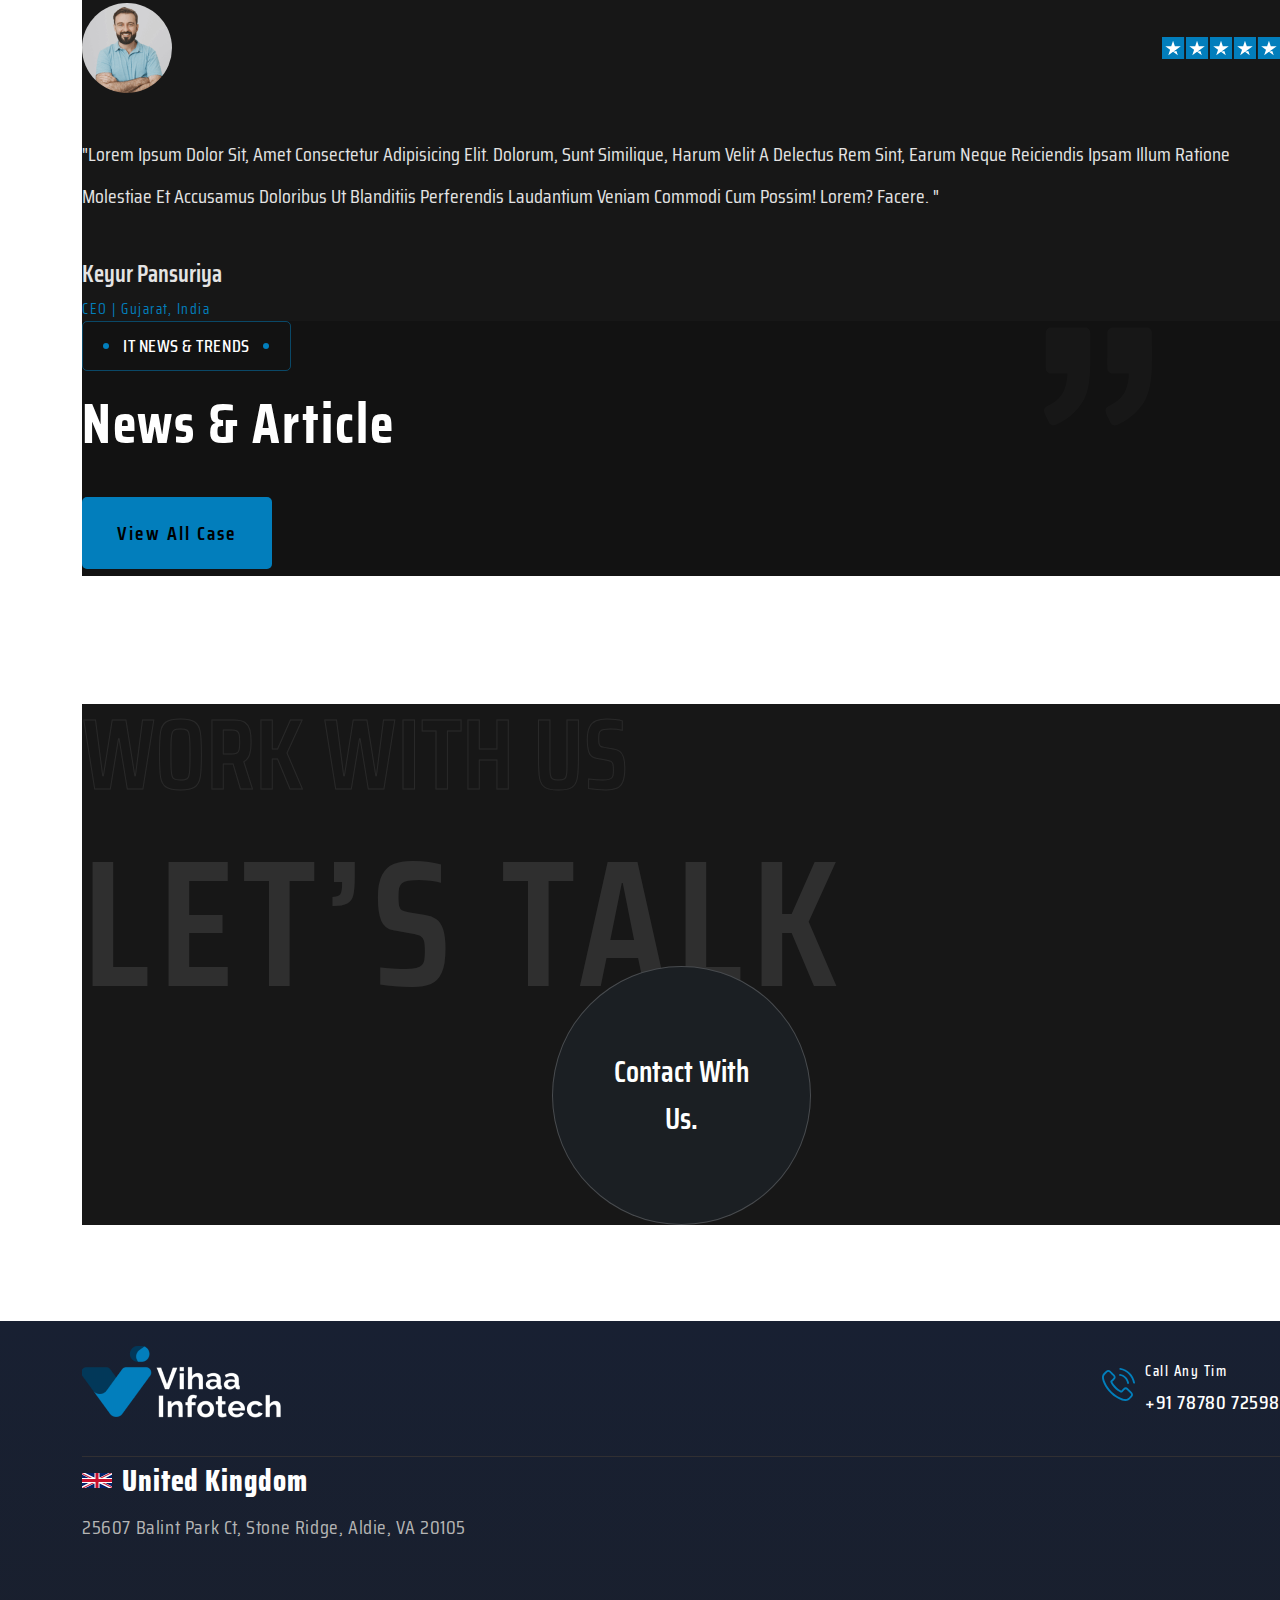
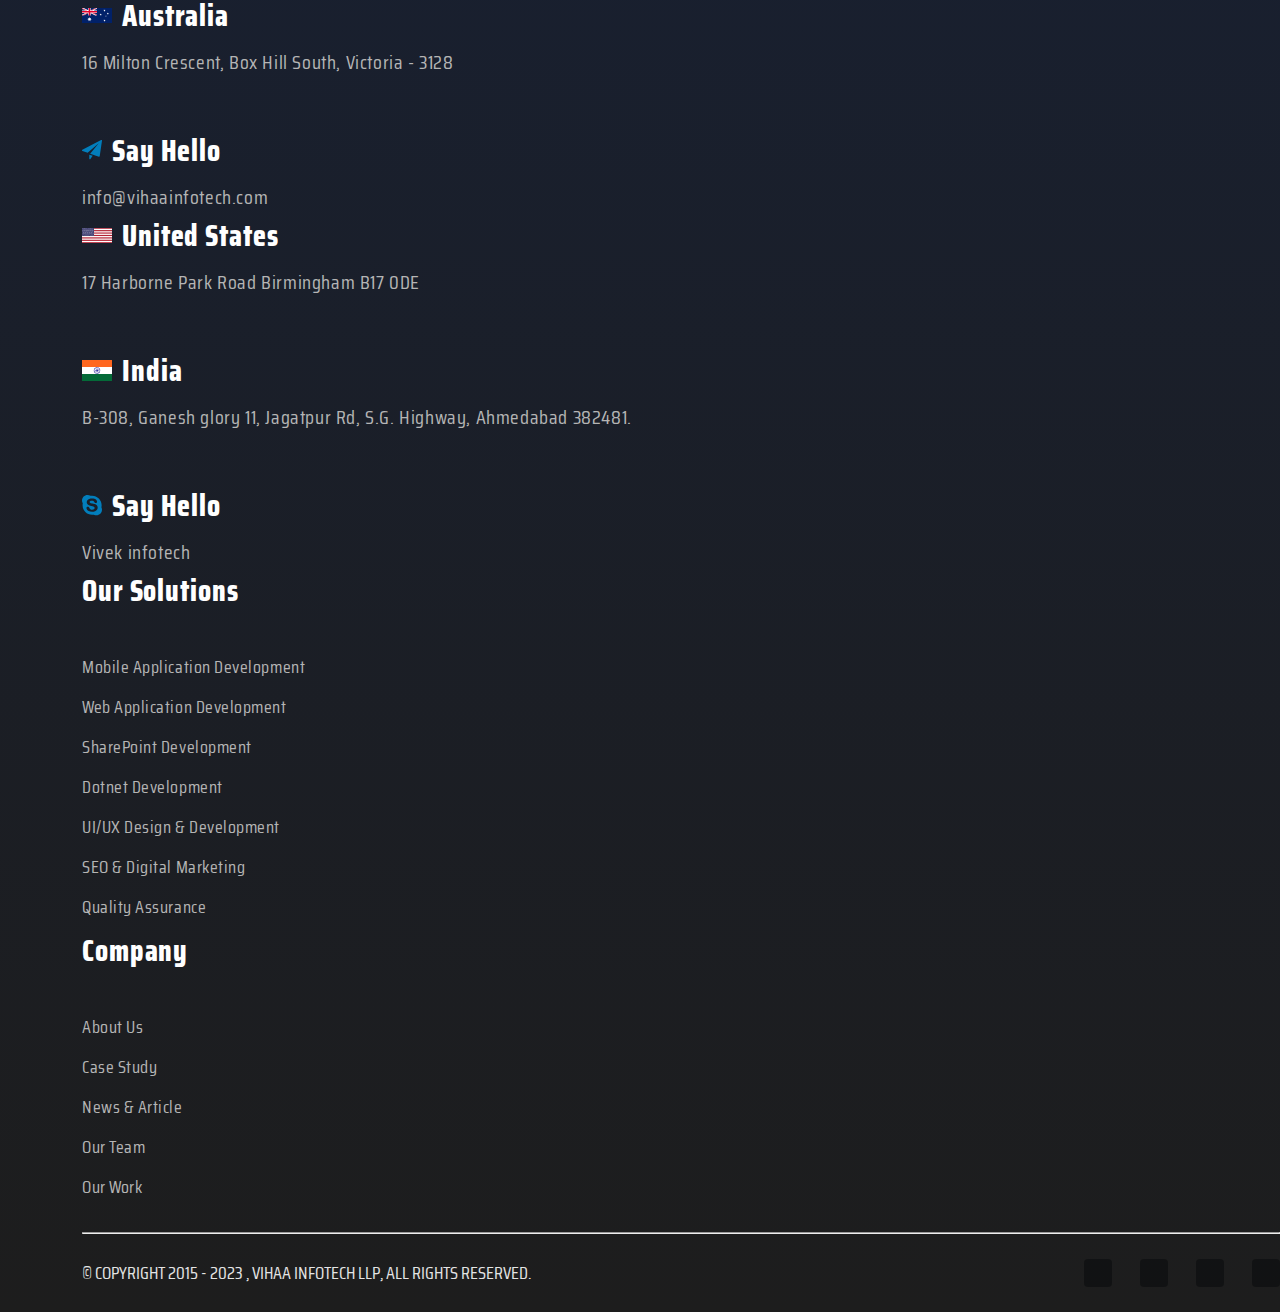
==== commit 2ce4d7f7: "Url SeT" ====
--- a/About/about.html
+++ b/About/about.html
@@ -42,14 +42,16 @@
                                         <div class="offcanvas-body-navbar">
                                             <ul>
                                                 <li>
-                                                    <a href="#">Home</a>
-                                                </li>
-                                                <li>
-                                                    <a href="#">About Us</a>
+                                                    <a href="../index.html">Home</a>
+                                                </li>
+                                                <li>
+                                                    <a href="./about.html">About Us</a>
+                                                </li>
+                                                <li>
+                                                    <a href="../Why Choose/why_choose.html"> WHY CHOOSE US </a>
                                                 </li>
                                                 <li class="offcanvas-body-navbar-option">
-                                                    <a href="#"> WHY CHOOSE US <i class="fa-solid fa-plus fa-2xs"></i>
-                                                    </a>
+                                                    <a href="../service/service.html"> Our Services <i class="fa-solid fa-plus fa-2xs"></i> </a>
                                                 </li>
                                                 <li class="offcanvas-body-navbar-option-choice">
                                                     <ul>
@@ -74,7 +76,7 @@
                                                     </ul>
                                                 </li>
                                                 <li>
-                                                    <a href="#">Our Worker</a>
+                                                    <a href="#">Our Works</a>
                                                 </li>
                                                 <li>
                                                     <a href="#">Team</a>
@@ -115,13 +117,16 @@
                                 <div class="offcanvas-body-navbar-2">
                                     <ul>
                                         <li>
-                                            <a href="#">Home</a>
+                                            <a href="../index.html">Home</a>
                                         </li>
                                         <li>
-                                            <a href="#">About Us</a>
+                                            <a href="./about.html">About Us</a>
                                         </li>
                                         <li class="offcanvas-body-navbar-2-option">
-                                            <a href="#"> WHY CHOOSE US <i class="fa-sharp fa-regular fa-plus"></i> </a>
+                                            <a href="../Why Choose/why_choose.html"> WHY CHOOSE US </a>
+                                        </li>
+                                        <li class="offcanvas-body-navbar-2-option">
+                                            <a href="../service/service.html"> Our Services <i class="fa-sharp fa-regular fa-plus"></i> </a>
                                         </li>
                                         <li class="offcanvas-body-navbar-2-option-choice">
                                             <ul>
@@ -146,7 +151,7 @@
                                             </ul>
                                         </li>
                                         <li>
-                                            <a href="#">Our Worker</a>
+                                            <a href="#">Our Works</a>
                                         </li>
                                         <li>
                                             <a href="#">Team</a>
@@ -164,8 +169,8 @@
             </div>
         </div>
     </header>
-
     <body>
+        <!-- Banner About -->
         <div class="about-main-section side">
             <div class="container p-lg-5 p-3">
                 <section class="breadcrumbs">
@@ -195,7 +200,7 @@
                 </section>
             </div>
         </div>
-
+        <!-- Our Approach -->
         <div style="background-color:#121212;color: white;" class="side">
             <div class="container p-lg-5 p-3">
                 <div class="row approach-section">
@@ -324,8 +329,7 @@
                 </div>
             </div>
         </div>
-
-
+        <!-- Our States -->
         <div style="background-color:#1B1F23;color: white;" class="side">
             <div class="container p-lg-5 p-3">
                 <div class="row pt-5 our-section">
@@ -404,7 +408,7 @@
                 </div>
             </div>
         </div>
-
+        <!-- 50+ Customers -->
         <div class="side">
             <div>
                 <div class="customer-section p-lg-5 p-3 z-3">
@@ -496,14 +500,15 @@
                                 "
                             </p>
                         </div>
-                        <div class="clinet-quto-icon">
-                            <img src="./Image/asset 37.svg" alt="">
-                        </div>
-                        <div class="author-contect">
-                            <h4>Keyur Pansuriya</h4>
-                            <span>CEO | Gujarat, India</span>
-                        </div>
-
+                        <div class="author-details">
+                            <div class="author-contect">
+                                <h4>Keyur Pansuriya</h4>
+                                <span>CEO | Gujarat, India</span>
+                            </div>
+                            <div class="clinet-quto-icon">
+                                <img src="./Image/asset 37.svg" alt="">
+                            </div>
+                        </div>
                     </div>
                 </div>
             </div>
@@ -698,7 +703,7 @@
                                             Company
                                         </h4>
                                         <br>
-                                        <a href="#">About Us</a>
+                                        <a href="./about.html">About Us</a>
                                         <br>
                                         <a href="#">Case Study</a>
                                         <br>
